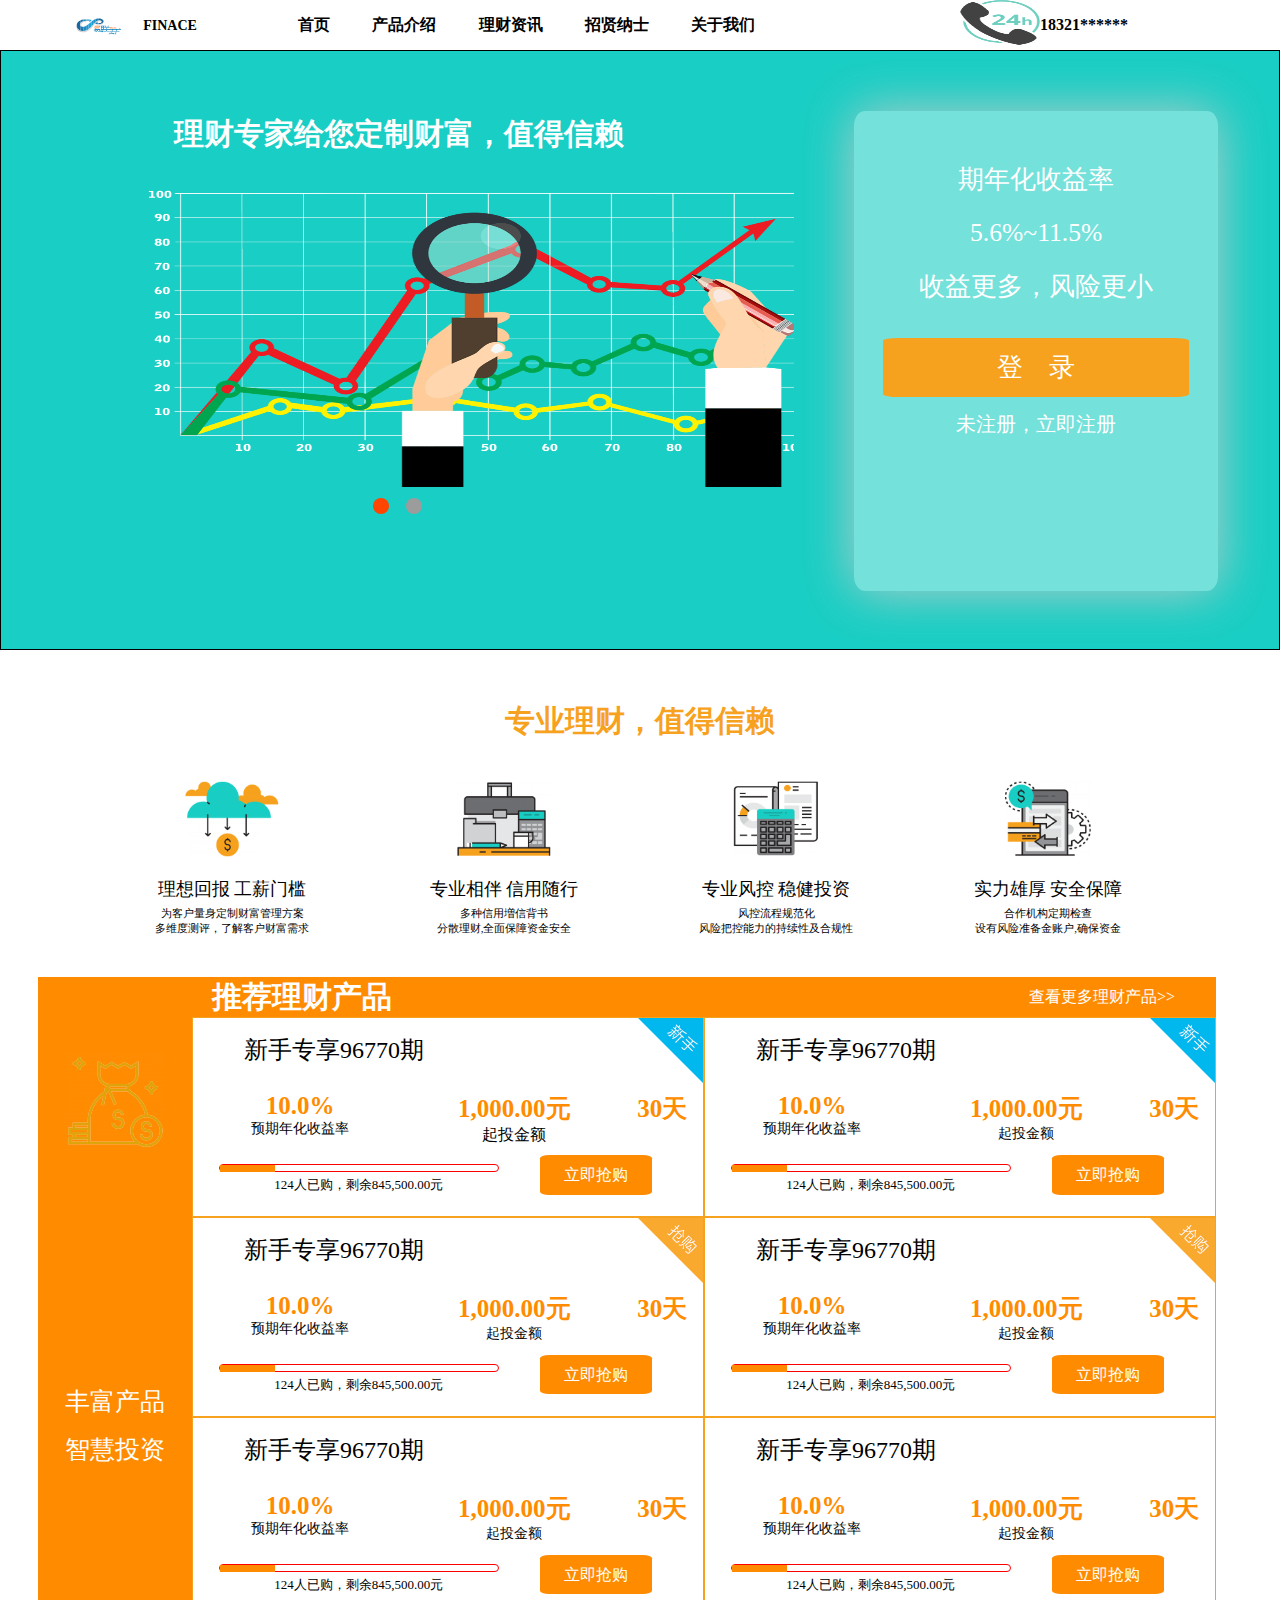
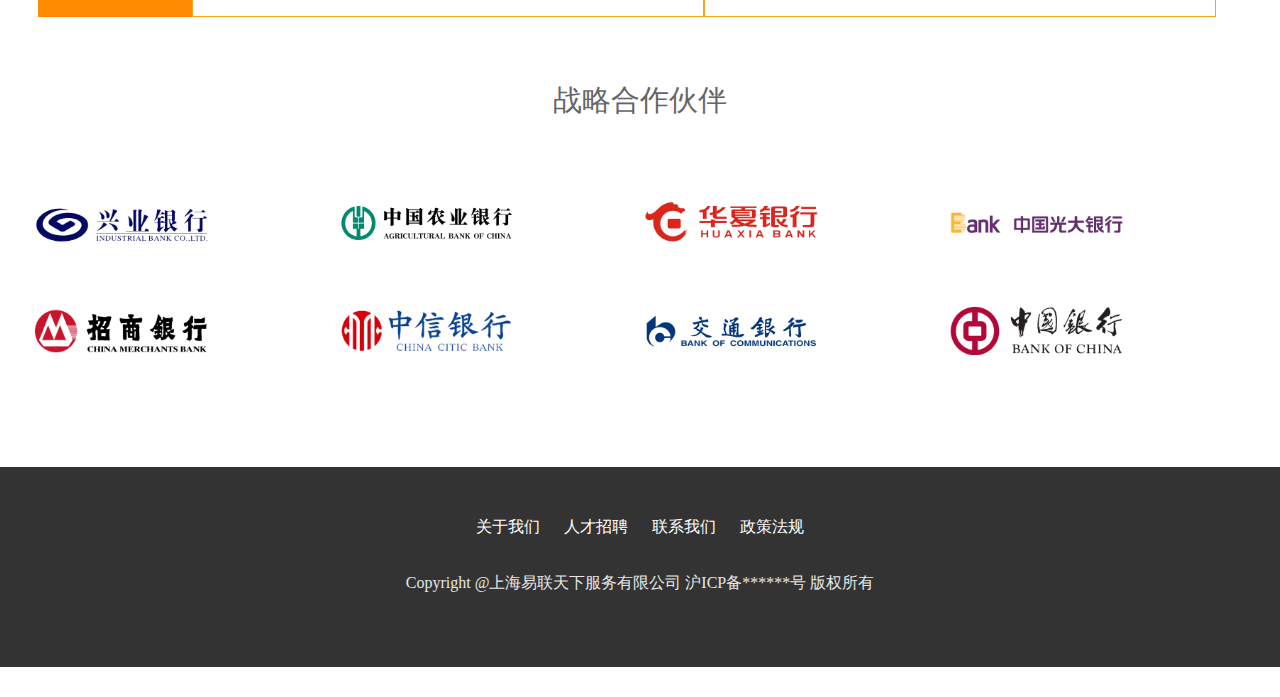
==== index.html @ b1464991 "理财网站" ====
<!DOCTYPE html>
<html>
	<head>
		<meta charset="UTF-8">
		<meta name="viewport" content="width=device-width, initial-scale=1,maximum-scale=1, user-scalable=no">
		<meta name="apple-mobile-web-app-capable" content="yes">
		<meta name="apple-mobile-web-app-status-bar-style" content="black">
		<meta http-equiv="X-UA-Compatible" content="IE=edge,chrome=1" />
		<title></title>
         <link rel="stylesheet" href="./finace/css/finace.css" />
		<!--<link rel="stylesheet" href="./finace/css/phone.css" media="screen and (min-width: 100px) and (max-width: 640px)" />
		<link rel="stylesheet" href="./finace/css/pad.css" media="screen and (min-width: 641px) and (max-width: 1024px)" />-->
		<link rel="stylesheet" href="./finace/css/pc.css" media="screen and (min-width: 1025px)" />
	   <script type="text/javascript" src="./finace/js/jquery-1.11.1.min.js" ></script>
	   <script type="text/javascript" src="./finace/js/finace.js" ></script>
	    
	</head>
	<body>
		<section id="bodyContainer" class="bodyContainer">
			<header id="bodyHeader" class="bodyHeader">
				<div class="headerLogo">
					<img class="logoImg" src="finace/image/logo6.svg" />
					<span class="logoFont">FINACE</span>
				</div>
				<nav class="headerNav">
					<div class="phoneMenu"><a>≡ 菜单</a>						
					</div>
					<ul class="menuUl">
						<li>首页</li>
						<li>产品介绍</li>
						<li>理财资讯</li>
						<li>招贤纳士</li>
						<li>关于我们</li>
					</ul>
				</nav>
				<div class="headerTell">
					<img src="finace/image/tell.png" />
					<span><h4>18321******</h4></span>
				</div>
			
			</header>
	
			
			<section id="bodyMain" class="bodyMain">
				 <section class="mainOne" style="border: 1px solid black;">
				 	<div class="mainOne-left">
				 			
				
				<div class="box">
				 <div class="boxTip">理财专家给您定制财富，值得信赖</div>  
				<div id="boxImg">
					<ul id="ul1">
						<li class="li1">
							<div class="workExp">								
								<img src="finace/image/gun1.png" />
							</div>
						</li>
						<li class="li2">
							<div class="workExp">								
								<img src="finace/image/gun2.png"/>
							</div>
						</li></ul>
				</div>
				
				<div class="boxLeft"><</div>
				<div class="boxRight">></div>
				<div class="boxCurrentNum" >
					<span id="num1" class="boxnum mark-color"></span>
					<span id="num2" class="boxnum"></span>
				</div>
			</div>
				 	
				 	</div>
				 	<div class="mainOne-right">
				 		<div class="oneRightLogin">
				 			<p>期年化收益率</p>
				 			<p>5.6%~11.5%</p>
                            <p>收益更多，风险更小</p>
                            <div class="loginBtn">登&nbsp;&nbsp;&nbsp;&nbsp;录</div>
                            <div class="regBtn">未注册，立即注册</div>
				 		</div>
				 	</div>
				    
				
				 </section>
			     <section class="mainTwo">
			     	<div class="mainTwo-warp">
			     		<div class="warp-title">专业理财，值得信赖</div>
			     		<div class="warp-content">
				     		<div class="warpDiv" >
				     			<img src="finace/image/li1.png" />
				     			<div class="con">理想回报 工薪门槛</div>
				     			<div class="des">
				     				<p>为客户量身定制财富管理方案</p>
				     				<p>多维度测评，了解客户财富需求</p>				     				
				     			</div>
				     		</div>
				     		<div class="warpDiv" >
				     			<img src="finace/image/li2.png" />
				     			<div class="con">专业相伴 信用随行</div>
				     			<div class="des">
				     				<p>多种信用増信背书</p>
				     				<p>分散理财,全面保障资金安全</p>	
				     				
				     			</div>
				     		</div>
				     		<div class="warpDiv" >
				     			<img src="finace/image/li3.png" />
				     			<div class="con">专业风控 稳健投资</div>
				     			<div class="des">
				     				<p>风控流程规范化</p>
				     				<p>风险把控能力的持续性及合规性</p>
				     			</div>				     			
				     		</div>
				     		<div class="warpDiv" >
				     			<img src="finace/image/li4.png" />
				     			<div class="con">实力雄厚 安全保障</div>
				     			<div class="des">
				     				<p>合作机构定期检查</p>
				     				<p>设有风险准备金账户,确保资金</p>				     							     				
				     			</div>					     			
				     		</div>
			     		</div> 
			     	    <div style="clear: both;"></div>
			     	</div>			     	
			     </section>
			    <section  class="mainThree">
			    	<div class="threeLeft">
			    		<div class="finaceNav" >
			    			<img src="finace/image/ll.png">
			    			<p>丰富产品</p>
			    			<p>智慧投资</p>
			    		</div>			    		
			    	</div>
			    	<div class="threeRight">
			    		<div class="finacePro">
			    			<div class="proTitle">
			    				<span class="tjProTitle">推荐理财产品</span><span>查看更多理财产品>></span></div>
			    			<div class="proInfo">
			    				<div class="proBlock">
			    					
			    					
			    					<div class="block_top">
			    						<div class="pro_name">新手专享96770期  </div>
			    					    <div class="pro_img" ><img src="finace/image/new.png"></div>	    					  
			    					    <div style="clear: both;"></div>
			    					</div>
			    					
			    					<div class="block_middle" >
			    						<div class="midRate">
			    							<p  class="midTextBig">10.0%</p>
			    							<p class="midTextSmall">预期年化收益率 </p> 
			    						</div> 
			    						<div class="midMoney">
			    							<p class="midTextBig">1,000.00元</p>
			    						    <p>起投金额</p>
			    						</div> 
			    						<div class="midTextBig midDay"> 30天</div>
			    					</div>
			    					
			    				    <div class="block_bottom">	
			    				    	<div class="progressBar">
			    				    		<div></div>
			    				    		<p>124人已购，剩余845,500.00元</p>
			    				    	</div>
			    				    	<div class="pro_btn">	
			    				    		<a href="#">立即抢购</a>
			    				    	</div>
			    				    	
			    				    </div>
			    				    
			    				    
			    				</div>
			    				
			    				
			    				<div class="proBlock">
			    					
			    					<div class="block_top">
			    						<div class="pro_name">新手专享96770期  </div>
			    					    <div class="pro_img" ><img src="finace/image/new.png"></div>	    					  
			    					    <div style="clear: both;"></div>
			    					</div>
			    					
			    					<div class="block_middle" >
			    						<div class="midRate">
			    							<p  class="midTextBig">10.0%</p>
			    							<p class="midTextSmall">预期年化收益率 </p> 
			    						</div> 
			    						<div class="midMoney">
			    							<p class="midTextBig">1,000.00元</p>
			    						    <p class="midTextSmall">起投金额</p>
			    						</div> 
			    						<div class="midTextBig midDay"> 30天</div>
			    					</div>
			    					
			    				    <div class="block_bottom">	
			    				    	<div class="progressBar">
			    				    		<div></div>
			    				    		<p>124人已购，剩余845,500.00元</p>
			    				    	</div>
			    				    	<div class="pro_btn">	
			    				    		<a href="#">立即抢购</a>
			    				    	</div>
			    				    	
			    				    </div>
			    				    
			    					
			    				</div>
			    				<div class="proBlock">
			    					
			    					<div class="block_top">
			    						<div class="pro_name">新手专享96770期  </div>
			    					    <div class="pro_img" ><img src="finace/image/buy.png"></div>	    					  
			    					    <div style="clear: both;"></div>
			    					</div>
			    					
			    					<div class="block_middle" >
			    						<div class="midRate">
			    							<p  class="midTextBig">10.0%</p>
			    							<p class="midTextSmall">预期年化收益率 </p> 
			    						</div> 
			    						<div class="midMoney">
			    							<p class="midTextBig">1,000.00元</p>
			    						    <p class="midTextSmall">起投金额</p>
			    						</div> 
			    						<div class="midTextBig midDay"> 30天</div>
			    					</div>
			    					
			    				    <div class="block_bottom">	
			    				    	<div class="progressBar">
			    				    		<div></div>
			    				    		<p>124人已购，剩余845,500.00元</p>
			    				    	</div>
			    				    	<div class="pro_btn">	
			    				    		<a href="#">立即抢购</a>
			    				    	</div>
			    				    	
			    				    </div>
			    				    
			    					
			    				</div>
			    				<div class="proBlock">
			    					
			    					<div class="block_top">
			    						<div class="pro_name">新手专享96770期  </div>
			    					    <div class="pro_img" ><img src="finace/image/buy.png"></div>	    					  
			    					    <div style="clear: both;"></div>
			    					</div>
			    					
			    					<div class="block_middle" >
			    						<div class="midRate">
			    							<p  class="midTextBig">10.0%</p>
			    							<p class="midTextSmall">预期年化收益率 </p> 
			    						</div> 
			    						<div class="midMoney">
			    							<p class="midTextBig">1,000.00元</p>
			    						    <p class="midTextSmall">起投金额</p>
			    						</div> 
			    						<div class="midTextBig midDay"> 30天</div>
			    					</div>
			    					
			    				    <div class="block_bottom">	
			    				    	<div class="progressBar">
			    				    		<div></div>
			    				    		<p>124人已购，剩余845,500.00元</p>
			    				    	</div>
			    				    	<div class="pro_btn">	
			    				    		<a href="#">立即抢购</a>
			    				    	</div>
			    				    	
			    				    </div>
			    				    
			    					
			    				</div>
			    				<div class="proBlock">
			    					
			    					<div class="block_top">
			    						<div class="pro_name">新手专享96770期  </div>
			    					    <div class="pro_img" ><!--<img src="finace/image/new.png">--></div>	    					  
			    					    <div style="clear: both;"></div>
			    					</div>
			    					
			    					<div class="block_middle" >
			    						<div class="midRate">
			    							<p  class="midTextBig">10.0%</p>
			    							<p class="midTextSmall">预期年化收益率 </p> 
			    						</div> 
			    						<div class="midMoney">
			    							<p class="midTextBig">1,000.00元</p>
			    						    <p class="midTextSmall">起投金额</p>
			    						</div> 
			    						<div class="midTextBig midDay"> 30天</div>
			    					</div>
			    					
			    				    <div class="block_bottom">	
			    				    	<div class="progressBar">
			    				    		<div></div>
			    				    		<p>124人已购，剩余845,500.00元</p>
			    				    	</div>
			    				    	<div class="pro_btn">	
			    				    		<a href="#">立即抢购</a>
			    				    	</div>
			    				    	
			    				    </div>
			    				    
			    					
			    				</div>
			    				<div class="proBlock">
			    					
			    					<div class="block_top">
			    						<div class="pro_name">新手专享96770期  </div>
			    					    <div class="pro_img" ><!--<img src="finace/image/new.png">--></div>	    					  
			    					    <div style="clear: both;"></div>
			    					</div>
			    					
			    					<div class="block_middle" >
			    						<div class="midRate">
			    							<p  class="midTextBig">10.0%</p>
			    							<p class="midTextSmall">预期年化收益率 </p> 
			    						</div> 
			    						<div class="midMoney">
			    							<p class="midTextBig">1,000.00元</p>
			    						    <p class="midTextSmall">起投金额</p>
			    						</div> 
			    						<div class="midTextBig midDay"> 30天</div>
			    					</div>
			    					
			    				    <div class="block_bottom">	
			    				    	<div class="progressBar">
			    				    		<div></div>
			    				    		<p>124人已购，剩余845,500.00元</p>
			    				    	</div>
			    				    	<div class="pro_btn">	
			    				    		<a href="#">立即抢购</a>
			    				    	</div>
			    				    	
			    				    </div>
			    				    
			    					
			    				</div>
			    			</div>
			    		</div>
			    	</div>
			        <div style="clear: both;"></div>			
			    </section>
			     <section class="mainFour">
		  	   <div class="hz-title" style="font-family:微软雅黑;font-size:180%;font-weight:normal;font-style:normal;color:#666666; width: 100%; margin-top: 5%; text-align: center;">战略合作伙伴</div>
		
		  	    <div  class="bank">
		  	    	<div>
		  	    		<img src="finace/image/bank1.png" />
		  	    	</div>
		  	    	<div>
		  	    		<img src="finace/image/bank2.png" />
		  	    	</div>
		  	    	<div>
		  	    		<img src="finace/image/bank3.png" />
		  	    	</div>
		  	    	<div>
		  	    		<img src="finace/image/bank4.png" />
		  	    	</div>
		  	    	<div>
		  	    		<img src="finace/image/bank5.png" />
		  	    	</div>
		  	    	<div>
		  	    		<img src="finace/image/bank6.png" />
		  	    	</div>
		  	    	<div>
		  	    		<img src="finace/image/bank7.png" />
		  	    	</div>
		  	    	<div>
		  	    		<img src="finace/image/bank8.png" />
		  	    	</div>
		  	    	
		  	    </div>
		  	    <div style="clear: both;"></div>
             </section>
		  
			</section>
			
		
		    
		<footer id="footer" class="footer">
			       <div class="footer-ul">
						<ul>
							<li><a href="#">关于我们</a></li>
							<li><a href="#">人才招聘</a></li>
							<li><a href="#">联系我们</a></li>
							<li><a href="#">政策法规</a></li>
						</ul>
			       </div>
					<div>						
                         Copyright @上海易联天下服务有限公司 沪ICP备******号 版权所有
					</div>
		</footer>
		</section>
		
		
		
		
	</body>
</html>
---- finace/css/finace.css ----
*{
	padding: 0;
	margin: 0;
	box-sizing: border-box;
}

.bodyContainer{
	/*margin: 0 auto;*/
	/*height:3000px;*/
}

.bodyHeader{
	width: 100%;
	background-color:white;
	font-weight: bold;
}

.bodyMain{
	width: 100%;
	/*background-color:#CCCCCC;*/
	/*background-color:#92AFC1;*/
	/*background-color:#5F9EA0;*/
	/*line-height: 600px;*/  /*[todo]*/
}

.headerLogo{
	float: left;
	height: 50px;
	width: 20%;
	text-align: center;
}

.logoFont{
	font-size: 14px;
}

.headerNav{
	float: left;
	width: 55%;
}

.phoneMenu{
	display: none;
}

.headerNav ul{
	list-style: none;
	text-align: center;
}

.menuUl>li{
	text-align: center;
}
.menuUl>li:hover{
	border-bottom: 2px solid white;
	-webkit-transition:all 1.5s ease;
	-moz-transition: all 1.5s ease;
	-ms-transition: all 1.5s ease;
	transition: all 1.5s ease;
	-webkit-transform:scale(1.1,1.1);
	-moz-transform:scale(1.1,1.1);
	-ms-transform: scale(1.1,1.1);
	transform: scale(1.1,1.1);
	cursor: pointer;
}

.headerTell{
	float: left;
	width: 15%;
}

.headerLogo .logoImg{
	width:80px;
	height:45px;
	vertical-align: middle;
}

.headerTell img{
	float: left;
	width:80px;
	height:45px;
	vertical-align: middle;
}


.mainOne{
	width: 100%;
	/*line-height: 600px;*/ /*todo*/
	height: 600px;
	background-color: #19CEC4;
}

.mainOne-left{
	float: left;
	width: 62%;
}

.mainOne-right{
	float: left;
	width: 38%;
    text-align: center;
   position: relative;
}

.oneRightLogin{
	background-color: rgba(255,255,255,0.4);
	width:80%;
	height: 80%;
	top: 0;
	right: 0;
	left: 0;
	bottom: 0;
	margin: auto;
	position: absolute;
	-webkit-box-shadow:0 0 50px rgba(204, 204, 204, .9);  
    -moz-box-shadow:0 0 50px rgba(204, 204, 204, .9);  
    -ms-box-shadow:0 0 50px rgba(204, 204, 204, .9);  
    box-shadow:0 0 50px rgba(204, 204, 204, .9);  
    
    color: rgb(255, 255, 255);
    font-family: georgia; 
    font-size: 160%; 
    padding-top: 5%;      
    border-radius: 3%;
	
}
.oneRightLogin p{
	 margin-top: 2%;
	  padding-top: 5%;  
}

.loginBtn{
	border-radius: 5%;
	margin-top: 11%; 
	padding: 4%;
	width: 100%;
	background-color: #F7A21E;
	cursor: pointer;
}

.regBtn{	
	margin-top: 4.5%; 
	font-size: 20px;
	cursor: pointer;
}


.box{
	text-align: center;	
	width: 100%;
	bottom:0;
	right: 0;	
	margin: auto;
	/*left: -5px;	*/
	margin-top: 8%;
/*	height: 50%;*/
	/*height: auto; 
	margin: 0 auto;*/
	
	/*-webkit-box-shadow:0 0 50px rgba(204, 204, 204, .9);  
    -moz-box-shadow:0 0 50px rgba(204, 204, 204, .9);  
    -ms-box-shadow:0 0 50px rgba(204, 204, 204, .9);  
    box-shadow:0 0 50px rgba(204, 204, 204, .9);  
    background:transparent;*/
    
	
}

#boxImg{
	margin:1px;
	width:100%; 
	height: 100%;
	overflow: hidden; /*重点*/
}

.boxTip{
	font-size: 30px;
	color: white;
	margin-bottom: 4%;
	font-weight: bold;
	padding-left:4px;
}

.box #ul1{
     list-style: none;
     /*width: 950px;*/
     /*width: 32.5em;
     height: 17.5em;
    width: 3000px;
    height: 280px;*/
     width:1900px;  /*重点*/
     overflow: hidden;
     height: 100%;
    
     
}

.li1{
	float: left;
	width: 950px;
	height: 100%;
}

.li1 img{
	width: 950px;
	height: 300px;
}

.li2 img{
	width: 900px;
	height: 300px;
}


.boxCurrentNum{
	/*position: absolute;*/
	width:50%;
	margin: 0 auto;
	/*height: 2%;
	right: 0;
	left: 0;
	margin: auto;*/
}

.boxCurrentNum .mark-color{
	background-color:orangered;
}

.boxnum{
	display: inline-block;
	border-radius: 50%;
	background-color:#9C9C9C;
	width:1em;
	height:1em;
	margin: 0.4em;
	cursor:pointer;
}

.boxLeft,.boxRight{
	display: none;
	/*width:2em;
	height:2em;
	position: absolute;	
    border: 1px solid slategrey;
	margin:auto;
	top: 0;
	bottom: 0;
	cursor: pointer;
	text-align: center;
	line-height: 2em;*/
}

.boxLeft{	
	left:1.25em;	
}
.boxRight{
	right: 1.25em;
}

.mainTwo-warp{
	left: 0;
	right: 0;
	margin: auto;
	margin-top:4%;
	width: 100%;
}

.warp-title{
	color: #F7A21E;
	font-weight: bold;
}
.warp-title,.warp-content{
	width: 85%;
	font-size: 30px;
	margin: 0 auto;
	text-align: center;
}

.warp-content{
	margin-top: 2%;
}
.warp-content .warpDiv{
	float: left;
	width: 25%;
}

.warp-content img{
	width: 45%;
	height: 5%;
	padding: 5%;
}
.con{
	font-size: 18px;
}
.des{
	margin-top: 0.8%;
	font-size: 11px;
	padding: 1%;
}




.mainThree{
	width: 100%;
	margin-top: 3%;
	height:100%;
	overflow:hidden;
	zoom:1;
}

.threeLeft{
	width: 15%;
	float: left;
	height: 100%;
	/*background-color: darkorange;
	margin-bottom:-10000px;
    padding-bottom:10000px;*/
   
}

.threeRight{
	width: 80%;
	float: left;
	height: 100%;	
	
}


.finaceNav{
	height: 100%;
	width: 80%;
	text-align: center;
	margin-left: 20%;
	padding-top: 15%;
	padding-bottom: 15%;
	background-color: darkorange;
	margin-bottom:-10000px;
    padding-bottom:10000px;
}



.finaceNav img{
	color: white;
	padding-top:30%;
	padding-bottom: 100%;
	margin-bottom: 50%;
	font-size: 20px;
}

.finaceNav p{
	color: white;
	font-size: 25px;
	padding-bottom: 10%;
}

.finaceNav>p:hover{	
	-webkit-transform: scale(0.8,0.8) rotate(360deg);
	-moz-transform: scale(0.8,0.8) rotate(360deg);
	-o-transform: scale(0.8,0.8) rotate(360deg);
	-ms-transform:scale(0.8,0.8) rotate(360deg);
	transform: scale(0.8,0.8) rotate(360deg);
	
	-webkit-transition: all 1s ease-in-out;
	-moz-transition: all 1s ease-in-out;
	-o-transition: all 1s ease-in-out;
	-ms-transition: all 1s ease-in-out;
	cursor: pointer;
}

.finacePro{
	width: 100%;
	height: 100%;
}


.proTitle{
	text-align: right;	
	background:darkorange;
	padding-right: 4%;
	/*padding-top: 1.5%;
	padding-bottom:;*/
	cursor: pointer;
    color: white;
    height:40px;
    line-height:40px;
}

.tjProTitle{
	float: left; 
	padding-left: 20px;
	font-size: 30px; 
	font-weight: bold;
}

.proInfo{
	width: 100%;	
	height: 600px;
}

.proBlock{
	width: 50%;
	height:33.3%;
	float: left;
	border: 1px solid #F7A21E;
}

.block_top,.block_middle,.block_bottom{
	height: 33.3%;
	width: 100%;
	text-align: center;
}

.block_top .pro_name{
	width: 70%;
	float: left;
	line-height: 65px;
	padding-left: 10%;
	font-size: 24px;
	text-align: left;
}

.block_top .pro_img{	
	float:right;
	width: 65px;
	height: 65px;
}

.block_middle{
}
.block_middle>div{
	width: 33.2%;
	float: left;
	height: 100%;
	text-align: center;
	padding-top: 8px;
}

.block_middle .midTextBig{
	font-size: 25px;
	color: darkorange;
	font-weight: bold;
}

.block_middle .midTextSmall{
	font-size: 14px;
}
.block_middle .midRate{
	width: 42%;
}
.block_middle .midMoney{
	width: 42%;
}
.block_middle .midDay{
	width:16%;
}



.block_bottom .progressBar{
	float: left;
	width: 55%;
	border: 1px solid red;
	height: 8px;
	border-radius: 8px;
	margin-top: 14px;
	position: relative;
	margin-left: 5%;
}



.progressBar>div{
	position: absolute;
    top:0;
    left: 0;
    z-index: 5;
    background:darkorange;
    height: 7px;
    width: 20%;
}

.progressBar p{
	margin-top: 4%;
	font-size: 13px;
}

.block_bottom>.pro_btn{
	float: left;
	width: 22%;
	height: 60%;
	margin-top: 1%;
	margin-left: 8%;
	border-radius:8%;
	background: darkorange;
	padding-top: 2%;
	text-align: center;
	color: white;
}

.pro_btn a{
	text-decoration: none;
	color: white;
}

.footer {
    color: #e6e6e6;
    background: #333;
    width: 100%;
    height: 200px;
    margin-top: 100px;
    margin-bottom: 30px;
}

.bank{
	margin-top: 30px;
	padding-left: 30px;
	padding-right: 30px;
}

.bank div{
	width: 25%;
	float: left;	
	margin-top: 40px;
}

.bank img{
	height: 50%;
	width: 60%;
}


.footer{
	text-align: center;
}
.footer div{
	margin-top: 35px;
}
.footer-ul{
	width: 100%;
	padding-top: 50px;
}

.footer ul{
	list-style: none;
}

.footer-ul li{
   display: inline;
   padding: 10px;
}

.footer-ul a{
	text-decoration: none;
	color: white;

}
---- finace/css/phone.css ----
.bodyContainer{
	/*width: 320px;*/
	width: 100%;
}

.bodyHeader{
/*	background-color: #5F9EA0;*/
	line-height: 50px;	
	height: 50px;
}

.headerLogo,.headerTell{
	display: none;
}

.headerNav{
	width: 100%;
}

.phoneMenu{
	color: white;
	display: block;
	text-align: center;
	font-size: 18px;
	font-weight: bold;
	border-radius: 5%;
    border: 1px solid #FF0000;
    /*width: 100%;
    height: 100%;*/
   width: 30%;
   margin: 0 auto;
   background-color:#F7A21E;   /* 【TODO】:调整颜色*/
}

.menuUl{
	display: none;
	width: 100%;
	color: white;
	padding:10px;
	background-color:#F7A21E;;
}

.headerNav:hover>.menuUl{
	display: block;
	position:fixed;
	z-index: 2;
}

.headerNav li{
	text-align: center;  
	display:block;             /* 【TODO】:display:none*/
	padding: 0px;
	line-height: 24px;
	padding: 10px;
	font-size: 19px;
}


.mainOne{
	width: 100%;
	/*line-height: 450px;*/ /*todo*/	
	height: 350px;
}


.mainOne-left{
	display: none;
}

.mainOne-right{
	width: 100%;
	height: 350px;
}


.oneRightLogin{
	margin-top: 5%;
	height: 70%;
	 font-size: 160%; 
	 padding: 3%; 
}

.oneRightLogin p{
	  margin-top: 3%;
	  padding-top: 1%;  
}



.mainTwo-warp{
	left: 0;
	right: 0;
	margin: auto;
	margin-top: 6%;
	width: 100%;
	border: 1px solid red;	
}

.warp-title{
	padding-top: 2%;
}


.warp-title,.warp-content{
	width: 100%;
	font-size: 20px;
	margin: 0 auto;
	text-align: center;
}

.warp-content{
	margin-top: 2%;
}
.warp-content .warpDiv{
	float: left;
	width: 50%;
	padding: 1%;
}

.warp-content img{
	width: 40%;
	height: 4%;
	padding: 3%;
}
.con{
	font-size: 15px;
}
.des{
	margin-top: 0.8%;
	font-size: 10px;
	padding: 1%;
}


.mainThree {
   height: 100%;
   overflow:hidden;zoom:1;
}

.threeLeft{
	margin-bottom:-10000px;
padding-bottom:10000px;
}


.threeRight {
    width: 85%;
}

.mainTwo-warp {
    border: 0px;
}

.tjProTitle{
   display:none;
}
.proBlock{
	width: 100%;
}


.finaceNav {
width: 100%;
margin-left: 0%;
}

.finaceNav img{
	visibility:hidden;
}

.finaceNav p {
font-size: 20px;
}

.block_top .pro_name {
    font-size: 110%;
}

.block_middle .midTextBig {
    font-size: 110%;
}


.block_bottom>.pro_btn {
    width: 30%;
    font-size: 70%;
    padding-top: 5%;
     margin-left: 10%;
}

.bank {
    margin-top: 0px;
}

.bank div {
    margin-top: 10%;
}

.footer-ul li {
    padding: 0px;
}
.footer {
    margin-top: 0px;
}
---- finace/css/pad.css ----
.bodyContainer{
    width: 100%;
}

.bodyHeader{
	/*background-color:#BCEE68;*/
	line-height: 50px;
	height: 50px;
}

.headerLogo{
	float: left;
	width: 20%;
}

.headerNav{
	float: left;
	width: 55%;
}

.headerNav ul>li{
	float: left;
	margin-left: 4%;
}

.headerTell{
	float: right;
	width: 25%;
}


.mainOne{
	width: 100%;
	/*line-height: 480px; *//*todo*/
	height: 480px;
}

.mainOne-left{
	width: 62%;
}


.boxTip {
font-size: 130%;
}


.mainOne-right{
	width: 38%;
	height: 480px;	
	font-size: 80%; 
    padding-top: 5%;  
}


.oneRightLogin{
	height: 75%;
    font-size: 160%; 
    padding-top: 5%;  
}

.oneRightLogin p{
	  margin-top: 3%;
	  padding-top: 6%;  
}

.loginBtn {
	margin-top: 25%;
	padding: 4%;
}

.regBtn {
margin-top: 8%;
}

.warp-title,.warp-content{
	width: 85%;
	font-size: 25px;
	margin: 0 auto;
	text-align: center;
}

.warp-content{
	margin-top: 2%;
}
.warp-content .warpDiv{
	float: left;
	width: 25%;
}

.warp-content img{
	width: 40%;
	height: 4%;
	padding: 4%;
}
.con{
	font-size: 15px;
}
.des{
	margin-top: 0.8%;
	font-size: 10px;
	padding: 1%;
}







.mainThree{
	width: 100%;
	margin-top: 3%;
	height:640px;
}

.threeLeft{
	width: 15%;
	float: left;
	height: 100%;
}

.threeRight{
	width: 80%;
	float: left;
	height: 100%;	
}


.finaceNav{
	height: 100%;
	width: 90%;
	text-align: center;
	margin-left: 10%;
	padding-top: 15%;
	padding-bottom: 15%;
	background-color:darkorange;	
	border-radius: 5%;
	border-top-right-radius: 0%;
	border-bottom-right-radius: 0%;
}



.finaceNav img{
	color: white;
	padding-top:30%;
	padding-bottom: 100%;
	margin-bottom: 50%;
	font-size: 20px;
}

.finaceNav p{
	color: white;
	font-size: 25px;
	padding-bottom: 10%;
}

.finaceNav>p:hover{	
	-webkit-transform: scale(0.8,0.8) rotate(360deg);
	-moz-transform: scale(0.8,0.8) rotate(360deg);
	-o-transform: scale(0.8,0.8) rotate(360deg);
	-ms-transform:scale(0.8,0.8) rotate(360deg);
	transform: scale(0.8,0.8) rotate(360deg);
	
	-webkit-transition: all 1s ease-in-out;
	-moz-transition: all 1s ease-in-out;
	-o-transition: all 1s ease-in-out;
	-ms-transition: all 1s ease-in-out;
	cursor: pointer;
}

.finacePro{
	width: 100%;
	height: 100%;
}


.proTitle{
	text-align: right;	
	background:darkorange;
	padding-right: 4%;
	cursor: pointer;
    color: white;
    height:40px;
    line-height:40px;
}

.tjProTitle{
	float: left; 
	padding-left: 20px;
	font-size: 30px; 
	font-weight: bold;
}

.proInfo{
	width: 100%;	
	height: 600px;
}

.proBlock{
	width: 50%;
	height:33.3%;
	float: left;
}

.block_top,.block_middle,.block_bottom{
	height: 33.3%;
	width: 100%;
	/*border: 1px solid silver;*/
	text-align: center;
}

.block_top .pro_name{
	width: 70%;
	float: left;
/*	border: 1px solid red;*/
	line-height: 65px;
	/*padding-left: 5%;*/
	font-size: 110%;
	text-align: left;
}

.block_top .pro_img{	
	float:right;
	width: 65px;
	height: 65px;
	/*border: 1px solid red;*/
}

.block_middle{
}
.block_middle>div{
	width: 33.2%;
	/*border: 1px solid green;*/
	float: left;
	height: 100%;
	text-align: center;
	padding-top: 8px;
}

.block_middle .midTextBig{
	font-size: 100%;
}

.block_middle .midTextSmall{
	font-size: 14px;
}
.block_middle .midRate{
	width: 42%;
}
.block_middle .midMoney{
	width: 42%;
}
.block_middle .midDay{
	width:16%;
}



.block_bottom .progressBar{
	float: left;
	width: 55%;
	height: 8px;
	border-radius: 8px;
	margin-top: 14px;
	position: relative;
	margin-left: 5%;
}



.progressBar>div{
	position: absolute;
    top:0;
    left: 0;
    z-index: 5;
    background:darkorange;
    height: 7px;
    width: 20%;
}

.progressBar p{
	margin-top: 4%;
	font-size: 60%;
}

.block_bottom>.pro_btn{
	font-size: 70%;
}
---- finace/css/pc.css ----
.bodyContainer{
	/*width: 1160px;*/
	width: 100%;
}

.bodyHeader{
	line-height: 50px;	
	height: 50px;
	/*background-color:white;*/
    /*background-color:#F7A21E;*/
}
.headerLogo{
	float: left;
	height: 50px;
	width: 20%;
}

.headerNav ul>li{
	float: left;
	/*padding-left: 35px;*/
	margin-left: 6%;
}

.headerTell{
	width: 25%;
}


.mainOne{
	width: 100%;
	/*line-height: 600px;*/ /*todo*/
}

.mainOne-left{
	width: 62%;
	height: 600px;
}

.mainOne-right{
	width: 38%;
	height: 600px;
}


.oneRightLogin{
	width:75%;
	height: 80%;
	font-size: 160%; 
    padding: 6%;   
}


.oneRightLogin p{
	 margin-top: 2%;
}


.warp-title,.warp-content{
	width: 85%;
	font-size: 30px;
	margin: 0 auto;
	text-align: center;
}

.warp-content{
	margin-top: 2%;
}
.warp-content .warpDiv{
	float: left;
	width: 25%;
}

.warp-content img{
	width: 45%;
	height: 5%;
	padding: 5%;
}
.con{
	font-size: 18px;
}
.des{
	margin-top: 0.8%;
	font-size: 11px;
	padding: 1%;
}




.mainThree{
	width: 100%;
	margin-top: 3%;
	height:640px;
}

/*.threeLeft{
	width: 15%;
	float: left;
	border: 1px solid red;
	height: 100%;
}

.threeRight{
	width: 80%;
	float: left;
	border: 1px solid seagreen;
	height: 100%;	
}


.finaceNav{
	height: 100%;
	width: 90%;
	text-align: center;
	margin-left: 10%;
	padding-top: 15%;
	padding-bottom: 15%;
	background-color:darkorange;	
	border-radius: 5%;
	border-top-right-radius: 0%;
	border-bottom-right-radius: 0%;
}*/







.finaceNav img{
	color: white;
	padding-top:30%;
	padding-bottom: 100%;
	margin-bottom: 50%;
	font-size: 20px;
}

.finaceNav p{
	color: white;
	font-size: 25px;
	padding-bottom: 10%;
}

.finaceNav>p:hover{	
	-webkit-transform: scale(0.8,0.8) rotate(360deg);
	-moz-transform: scale(0.8,0.8) rotate(360deg);
	-o-transform: scale(0.8,0.8) rotate(360deg);
	-ms-transform:scale(0.8,0.8) rotate(360deg);
	transform: scale(0.8,0.8) rotate(360deg);
	
	-webkit-transition: all 1s ease-in-out;
	-moz-transition: all 1s ease-in-out;
	-o-transition: all 1s ease-in-out;
	-ms-transition: all 1s ease-in-out;
	cursor: pointer;
}

.finacePro{
	width: 100%;
	height: 100%;
}


.proTitle{
	text-align: right;	
	background:darkorange;
	padding-right: 4%;
	/*padding-top: 1.5%;
	padding-bottom:;*/
	cursor: pointer;
    color: white;
    height:40px;
    line-height:40px;
}

.tjProTitle{
	float: left; 
	padding-left: 20px;
	font-size: 30px; 
	font-weight: bold;
}

.proInfo{
	width: 100%;	
	height: 600px;
}

.proBlock{
	width: 50%;
	height:33.3%;
	float: left;
}

.block_top,.block_middle,.block_bottom{
	height: 33.3%;
	width: 100%;
	text-align: center;
}

.block_top .pro_name{
	width: 70%;
	float: left;
	line-height: 65px;
	padding-left: 10%;
	font-size: 24px;
	text-align: left;
}

.block_top .pro_img{	
	float:right;
	width: 65px;
	height: 65px;
}

.block_middle{
}
.block_middle>div{
	width: 33.2%;
	float: left;
	height: 100%;
	text-align: center;
	padding-top: 8px;
}

.block_middle .midTextBig{
	font-size: 25px;
	color: darkorange;
	font-weight: bold;
}

.block_middle .midTextSmall{
	font-size: 14px;
}
.block_middle .midRate{
	width: 42%;
}
.block_middle .midMoney{
	width: 42%;
}
.block_middle .midDay{
	width:16%;
}



.block_bottom .progressBar{
	float: left;
	width: 55%;
	height: 8px;
	border-radius: 8px;
	margin-top: 14px;
	position: relative;
	margin-left: 5%;
}



.progressBar>div{
	position: absolute;
    top:0;
    left: 0;
    z-index: 5;
    background:darkorange;
    height: 7px;
    width: 20%;
}

.progressBar p{
	margin-top: 4%;
	font-size: 13px;
}

.block_bottom>.pro_btn{
	float: left;
	width: 22%;
	height: 60%;
	margin-top: 1%;
	margin-left: 8%;
	border-radius:8%;
	background: darkorange;
	padding-top: 2%;
	text-align: center;
	color: white;
}
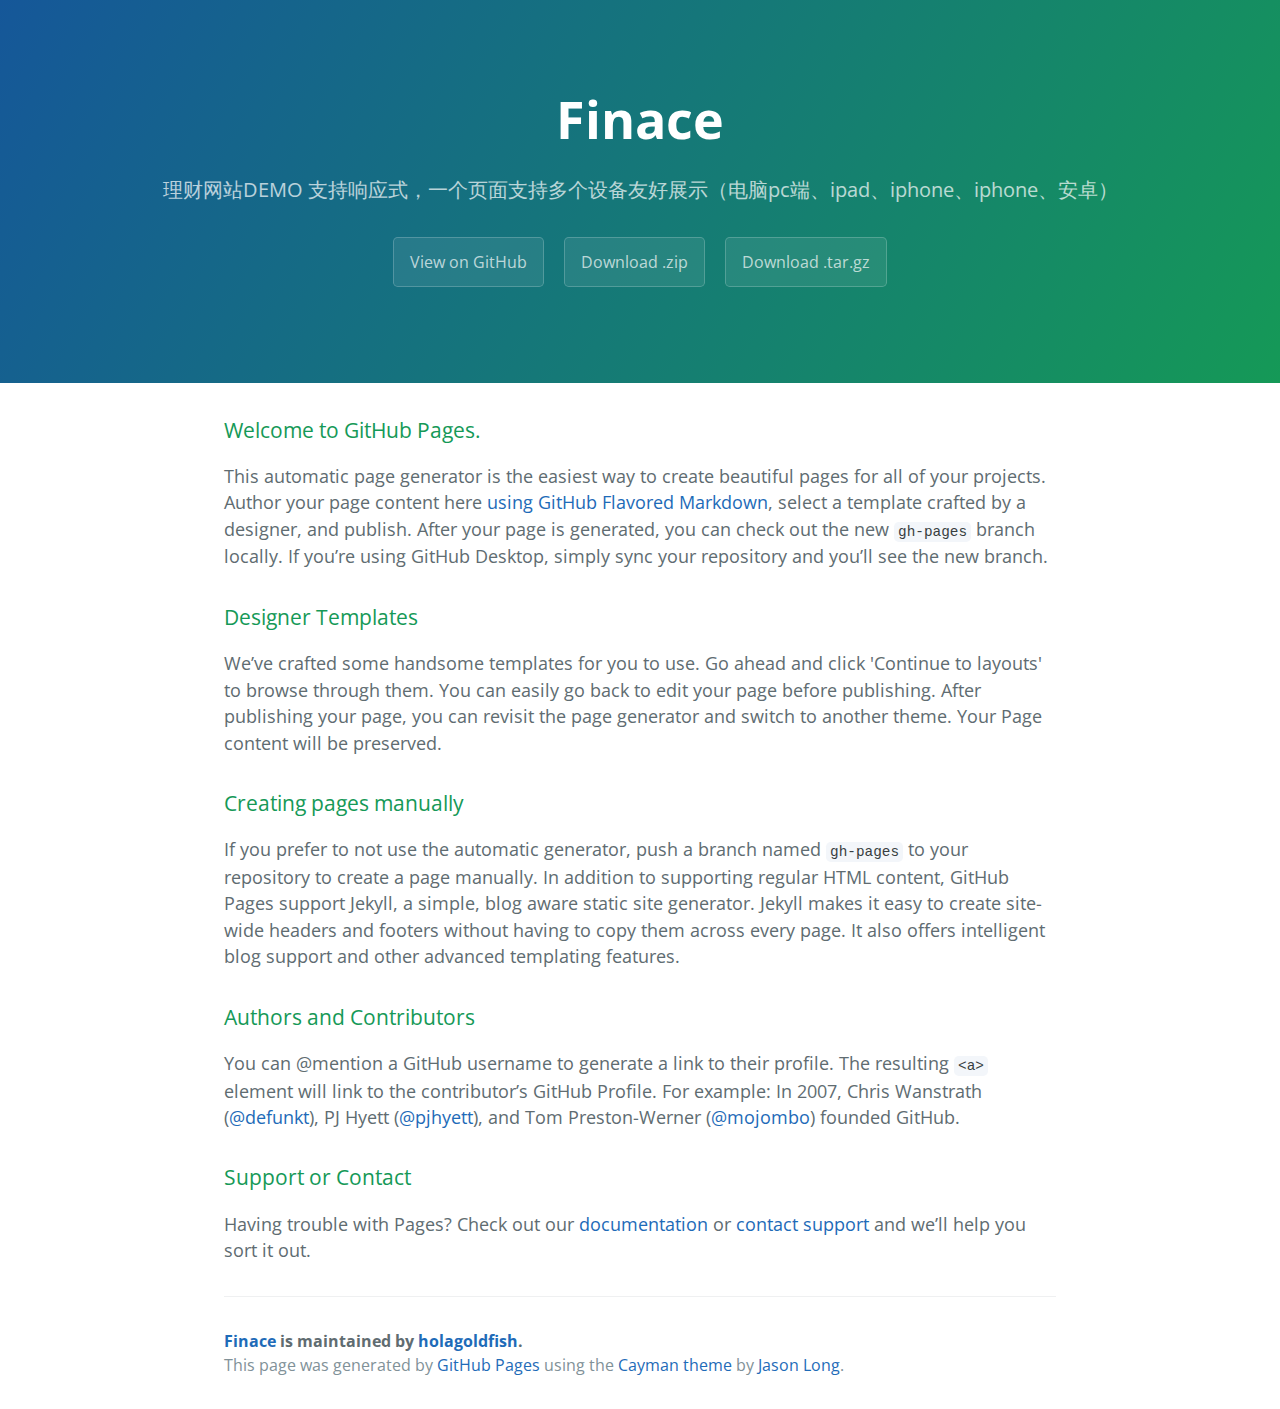
==== commit 0e429dee: "Create gh-pages branch via GitHub" ====
--- a/index.html
+++ b/index.html
@@ -1,402 +1,57 @@
-<!DOCTYPE html>
-<html>
-	<head>
-		<meta charset="UTF-8">
-		<meta name="viewport" content="width=device-width, initial-scale=1,maximum-scale=1, user-scalable=no">
-		<meta name="apple-mobile-web-app-capable" content="yes">
-		<meta name="apple-mobile-web-app-status-bar-style" content="black">
-		<meta http-equiv="X-UA-Compatible" content="IE=edge,chrome=1" />
-		<title></title>
-         <link rel="stylesheet" href="./finace/css/finace.css" />
-		<!--<link rel="stylesheet" href="./finace/css/phone.css" media="screen and (min-width: 100px) and (max-width: 640px)" />
-		<link rel="stylesheet" href="./finace/css/pad.css" media="screen and (min-width: 641px) and (max-width: 1024px)" />-->
-		<link rel="stylesheet" href="./finace/css/pc.css" media="screen and (min-width: 1025px)" />
-	   <script type="text/javascript" src="./finace/js/jquery-1.11.1.min.js" ></script>
-	   <script type="text/javascript" src="./finace/js/finace.js" ></script>
-	    
-	</head>
-	<body>
-		<section id="bodyContainer" class="bodyContainer">
-			<header id="bodyHeader" class="bodyHeader">
-				<div class="headerLogo">
-					<img class="logoImg" src="finace/image/logo6.svg" />
-					<span class="logoFont">FINACE</span>
-				</div>
-				<nav class="headerNav">
-					<div class="phoneMenu"><a>≡ 菜单</a>						
-					</div>
-					<ul class="menuUl">
-						<li>首页</li>
-						<li>产品介绍</li>
-						<li>理财资讯</li>
-						<li>招贤纳士</li>
-						<li>关于我们</li>
-					</ul>
-				</nav>
-				<div class="headerTell">
-					<img src="finace/image/tell.png" />
-					<span><h4>18321******</h4></span>
-				</div>
-			
-			</header>
-	
-			
-			<section id="bodyMain" class="bodyMain">
-				 <section class="mainOne" style="border: 1px solid black;">
-				 	<div class="mainOne-left">
-				 			
-				
-				<div class="box">
-				 <div class="boxTip">理财专家给您定制财富，值得信赖</div>  
-				<div id="boxImg">
-					<ul id="ul1">
-						<li class="li1">
-							<div class="workExp">								
-								<img src="finace/image/gun1.png" />
-							</div>
-						</li>
-						<li class="li2">
-							<div class="workExp">								
-								<img src="finace/image/gun2.png"/>
-							</div>
-						</li></ul>
-				</div>
-				
-				<div class="boxLeft"><</div>
-				<div class="boxRight">></div>
-				<div class="boxCurrentNum" >
-					<span id="num1" class="boxnum mark-color"></span>
-					<span id="num2" class="boxnum"></span>
-				</div>
-			</div>
-				 	
-				 	</div>
-				 	<div class="mainOne-right">
-				 		<div class="oneRightLogin">
-				 			<p>期年化收益率</p>
-				 			<p>5.6%~11.5%</p>
-                            <p>收益更多，风险更小</p>
-                            <div class="loginBtn">登&nbsp;&nbsp;&nbsp;&nbsp;录</div>
-                            <div class="regBtn">未注册，立即注册</div>
-				 		</div>
-				 	</div>
-				    
-				
-				 </section>
-			     <section class="mainTwo">
-			     	<div class="mainTwo-warp">
-			     		<div class="warp-title">专业理财，值得信赖</div>
-			     		<div class="warp-content">
-				     		<div class="warpDiv" >
-				     			<img src="finace/image/li1.png" />
-				     			<div class="con">理想回报 工薪门槛</div>
-				     			<div class="des">
-				     				<p>为客户量身定制财富管理方案</p>
-				     				<p>多维度测评，了解客户财富需求</p>				     				
-				     			</div>
-				     		</div>
-				     		<div class="warpDiv" >
-				     			<img src="finace/image/li2.png" />
-				     			<div class="con">专业相伴 信用随行</div>
-				     			<div class="des">
-				     				<p>多种信用増信背书</p>
-				     				<p>分散理财,全面保障资金安全</p>	
-				     				
-				     			</div>
-				     		</div>
-				     		<div class="warpDiv" >
-				     			<img src="finace/image/li3.png" />
-				     			<div class="con">专业风控 稳健投资</div>
-				     			<div class="des">
-				     				<p>风控流程规范化</p>
-				     				<p>风险把控能力的持续性及合规性</p>
-				     			</div>				     			
-				     		</div>
-				     		<div class="warpDiv" >
-				     			<img src="finace/image/li4.png" />
-				     			<div class="con">实力雄厚 安全保障</div>
-				     			<div class="des">
-				     				<p>合作机构定期检查</p>
-				     				<p>设有风险准备金账户,确保资金</p>				     							     				
-				     			</div>					     			
-				     		</div>
-			     		</div> 
-			     	    <div style="clear: both;"></div>
-			     	</div>			     	
-			     </section>
-			    <section  class="mainThree">
-			    	<div class="threeLeft">
-			    		<div class="finaceNav" >
-			    			<img src="finace/image/ll.png">
-			    			<p>丰富产品</p>
-			    			<p>智慧投资</p>
-			    		</div>			    		
-			    	</div>
-			    	<div class="threeRight">
-			    		<div class="finacePro">
-			    			<div class="proTitle">
-			    				<span class="tjProTitle">推荐理财产品</span><span>查看更多理财产品>></span></div>
-			    			<div class="proInfo">
-			    				<div class="proBlock">
-			    					
-			    					
-			    					<div class="block_top">
-			    						<div class="pro_name">新手专享96770期  </div>
-			    					    <div class="pro_img" ><img src="finace/image/new.png"></div>	    					  
-			    					    <div style="clear: both;"></div>
-			    					</div>
-			    					
-			    					<div class="block_middle" >
-			    						<div class="midRate">
-			    							<p  class="midTextBig">10.0%</p>
-			    							<p class="midTextSmall">预期年化收益率 </p> 
-			    						</div> 
-			    						<div class="midMoney">
-			    							<p class="midTextBig">1,000.00元</p>
-			    						    <p>起投金额</p>
-			    						</div> 
-			    						<div class="midTextBig midDay"> 30天</div>
-			    					</div>
-			    					
-			    				    <div class="block_bottom">	
-			    				    	<div class="progressBar">
-			    				    		<div></div>
-			    				    		<p>124人已购，剩余845,500.00元</p>
-			    				    	</div>
-			    				    	<div class="pro_btn">	
-			    				    		<a href="#">立即抢购</a>
-			    				    	</div>
-			    				    	
-			    				    </div>
-			    				    
-			    				    
-			    				</div>
-			    				
-			    				
-			    				<div class="proBlock">
-			    					
-			    					<div class="block_top">
-			    						<div class="pro_name">新手专享96770期  </div>
-			    					    <div class="pro_img" ><img src="finace/image/new.png"></div>	    					  
-			    					    <div style="clear: both;"></div>
-			    					</div>
-			    					
-			    					<div class="block_middle" >
-			    						<div class="midRate">
-			    							<p  class="midTextBig">10.0%</p>
-			    							<p class="midTextSmall">预期年化收益率 </p> 
-			    						</div> 
-			    						<div class="midMoney">
-			    							<p class="midTextBig">1,000.00元</p>
-			    						    <p class="midTextSmall">起投金额</p>
-			    						</div> 
-			    						<div class="midTextBig midDay"> 30天</div>
-			    					</div>
-			    					
-			    				    <div class="block_bottom">	
-			    				    	<div class="progressBar">
-			    				    		<div></div>
-			    				    		<p>124人已购，剩余845,500.00元</p>
-			    				    	</div>
-			    				    	<div class="pro_btn">	
-			    				    		<a href="#">立即抢购</a>
-			    				    	</div>
-			    				    	
-			    				    </div>
-			    				    
-			    					
-			    				</div>
-			    				<div class="proBlock">
-			    					
-			    					<div class="block_top">
-			    						<div class="pro_name">新手专享96770期  </div>
-			    					    <div class="pro_img" ><img src="finace/image/buy.png"></div>	    					  
-			    					    <div style="clear: both;"></div>
-			    					</div>
-			    					
-			    					<div class="block_middle" >
-			    						<div class="midRate">
-			    							<p  class="midTextBig">10.0%</p>
-			    							<p class="midTextSmall">预期年化收益率 </p> 
-			    						</div> 
-			    						<div class="midMoney">
-			    							<p class="midTextBig">1,000.00元</p>
-			    						    <p class="midTextSmall">起投金额</p>
-			    						</div> 
-			    						<div class="midTextBig midDay"> 30天</div>
-			    					</div>
-			    					
-			    				    <div class="block_bottom">	
-			    				    	<div class="progressBar">
-			    				    		<div></div>
-			    				    		<p>124人已购，剩余845,500.00元</p>
-			    				    	</div>
-			    				    	<div class="pro_btn">	
-			    				    		<a href="#">立即抢购</a>
-			    				    	</div>
-			    				    	
-			    				    </div>
-			    				    
-			    					
-			    				</div>
-			    				<div class="proBlock">
-			    					
-			    					<div class="block_top">
-			    						<div class="pro_name">新手专享96770期  </div>
-			    					    <div class="pro_img" ><img src="finace/image/buy.png"></div>	    					  
-			    					    <div style="clear: both;"></div>
-			    					</div>
-			    					
-			    					<div class="block_middle" >
-			    						<div class="midRate">
-			    							<p  class="midTextBig">10.0%</p>
-			    							<p class="midTextSmall">预期年化收益率 </p> 
-			    						</div> 
-			    						<div class="midMoney">
-			    							<p class="midTextBig">1,000.00元</p>
-			    						    <p class="midTextSmall">起投金额</p>
-			    						</div> 
-			    						<div class="midTextBig midDay"> 30天</div>
-			    					</div>
-			    					
-			    				    <div class="block_bottom">	
-			    				    	<div class="progressBar">
-			    				    		<div></div>
-			    				    		<p>124人已购，剩余845,500.00元</p>
-			    				    	</div>
-			    				    	<div class="pro_btn">	
-			    				    		<a href="#">立即抢购</a>
-			    				    	</div>
-			    				    	
-			    				    </div>
-			    				    
-			    					
-			    				</div>
-			    				<div class="proBlock">
-			    					
-			    					<div class="block_top">
-			    						<div class="pro_name">新手专享96770期  </div>
-			    					    <div class="pro_img" ><!--<img src="finace/image/new.png">--></div>	    					  
-			    					    <div style="clear: both;"></div>
-			    					</div>
-			    					
-			    					<div class="block_middle" >
-			    						<div class="midRate">
-			    							<p  class="midTextBig">10.0%</p>
-			    							<p class="midTextSmall">预期年化收益率 </p> 
-			    						</div> 
-			    						<div class="midMoney">
-			    							<p class="midTextBig">1,000.00元</p>
-			    						    <p class="midTextSmall">起投金额</p>
-			    						</div> 
-			    						<div class="midTextBig midDay"> 30天</div>
-			    					</div>
-			    					
-			    				    <div class="block_bottom">	
-			    				    	<div class="progressBar">
-			    				    		<div></div>
-			    				    		<p>124人已购，剩余845,500.00元</p>
-			    				    	</div>
-			    				    	<div class="pro_btn">	
-			    				    		<a href="#">立即抢购</a>
-			    				    	</div>
-			    				    	
-			    				    </div>
-			    				    
-			    					
-			    				</div>
-			    				<div class="proBlock">
-			    					
-			    					<div class="block_top">
-			    						<div class="pro_name">新手专享96770期  </div>
-			    					    <div class="pro_img" ><!--<img src="finace/image/new.png">--></div>	    					  
-			    					    <div style="clear: both;"></div>
-			    					</div>
-			    					
-			    					<div class="block_middle" >
-			    						<div class="midRate">
-			    							<p  class="midTextBig">10.0%</p>
-			    							<p class="midTextSmall">预期年化收益率 </p> 
-			    						</div> 
-			    						<div class="midMoney">
-			    							<p class="midTextBig">1,000.00元</p>
-			    						    <p class="midTextSmall">起投金额</p>
-			    						</div> 
-			    						<div class="midTextBig midDay"> 30天</div>
-			    					</div>
-			    					
-			    				    <div class="block_bottom">	
-			    				    	<div class="progressBar">
-			    				    		<div></div>
-			    				    		<p>124人已购，剩余845,500.00元</p>
-			    				    	</div>
-			    				    	<div class="pro_btn">	
-			    				    		<a href="#">立即抢购</a>
-			    				    	</div>
-			    				    	
-			    				    </div>
-			    				    
-			    					
-			    				</div>
-			    			</div>
-			    		</div>
-			    	</div>
-			        <div style="clear: both;"></div>			
-			    </section>
-			     <section class="mainFour">
-		  	   <div class="hz-title" style="font-family:微软雅黑;font-size:180%;font-weight:normal;font-style:normal;color:#666666; width: 100%; margin-top: 5%; text-align: center;">战略合作伙伴</div>
-		
-		  	    <div  class="bank">
-		  	    	<div>
-		  	    		<img src="finace/image/bank1.png" />
-		  	    	</div>
-		  	    	<div>
-		  	    		<img src="finace/image/bank2.png" />
-		  	    	</div>
-		  	    	<div>
-		  	    		<img src="finace/image/bank3.png" />
-		  	    	</div>
-		  	    	<div>
-		  	    		<img src="finace/image/bank4.png" />
-		  	    	</div>
-		  	    	<div>
-		  	    		<img src="finace/image/bank5.png" />
-		  	    	</div>
-		  	    	<div>
-		  	    		<img src="finace/image/bank6.png" />
-		  	    	</div>
-		  	    	<div>
-		  	    		<img src="finace/image/bank7.png" />
-		  	    	</div>
-		  	    	<div>
-		  	    		<img src="finace/image/bank8.png" />
-		  	    	</div>
-		  	    	
-		  	    </div>
-		  	    <div style="clear: both;"></div>
-             </section>
-		  
-			</section>
-			
-		
-		    
-		<footer id="footer" class="footer">
-			       <div class="footer-ul">
-						<ul>
-							<li><a href="#">关于我们</a></li>
-							<li><a href="#">人才招聘</a></li>
-							<li><a href="#">联系我们</a></li>
-							<li><a href="#">政策法规</a></li>
-						</ul>
-			       </div>
-					<div>						
-                         Copyright @上海易联天下服务有限公司 沪ICP备******号 版权所有
-					</div>
-		</footer>
-		</section>
-		
-		
-		
-		
-	</body>
-</html>
+<!DOCTYPE html>
+<html lang="en-us">
+  <head>
+    <meta charset="UTF-8">
+    <title>Finace by holagoldfish</title>
+    <meta name="viewport" content="width=device-width, initial-scale=1">
+    <link rel="stylesheet" type="text/css" href="stylesheets/normalize.css" media="screen">
+    <link href='https://fonts.googleapis.com/css?family=Open+Sans:400,700' rel='stylesheet' type='text/css'>
+    <link rel="stylesheet" type="text/css" href="stylesheets/stylesheet.css" media="screen">
+    <link rel="stylesheet" type="text/css" href="stylesheets/github-light.css" media="screen">
+  </head>
+  <body>
+    <section class="page-header">
+      <h1 class="project-name">Finace</h1>
+      <h2 class="project-tagline">理财网站DEMO 支持响应式，一个页面支持多个设备友好展示（电脑pc端、ipad、iphone、iphone、安卓）</h2>
+      <a href="https://github.com/holagoldfish/finace" class="btn">View on GitHub</a>
+      <a href="https://github.com/holagoldfish/finace/zipball/master" class="btn">Download .zip</a>
+      <a href="https://github.com/holagoldfish/finace/tarball/master" class="btn">Download .tar.gz</a>
+    </section>
+
+    <section class="main-content">
+      <h3>
+<a id="welcome-to-github-pages" class="anchor" href="#welcome-to-github-pages" aria-hidden="true"><span aria-hidden="true" class="octicon octicon-link"></span></a>Welcome to GitHub Pages.</h3>
+
+<p>This automatic page generator is the easiest way to create beautiful pages for all of your projects. Author your page content here <a href="https://guides.github.com/features/mastering-markdown/">using GitHub Flavored Markdown</a>, select a template crafted by a designer, and publish. After your page is generated, you can check out the new <code>gh-pages</code> branch locally. If you’re using GitHub Desktop, simply sync your repository and you’ll see the new branch.</p>
+
+<h3>
+<a id="designer-templates" class="anchor" href="#designer-templates" aria-hidden="true"><span aria-hidden="true" class="octicon octicon-link"></span></a>Designer Templates</h3>
+
+<p>We’ve crafted some handsome templates for you to use. Go ahead and click 'Continue to layouts' to browse through them. You can easily go back to edit your page before publishing. After publishing your page, you can revisit the page generator and switch to another theme. Your Page content will be preserved.</p>
+
+<h3>
+<a id="creating-pages-manually" class="anchor" href="#creating-pages-manually" aria-hidden="true"><span aria-hidden="true" class="octicon octicon-link"></span></a>Creating pages manually</h3>
+
+<p>If you prefer to not use the automatic generator, push a branch named <code>gh-pages</code> to your repository to create a page manually. In addition to supporting regular HTML content, GitHub Pages support Jekyll, a simple, blog aware static site generator. Jekyll makes it easy to create site-wide headers and footers without having to copy them across every page. It also offers intelligent blog support and other advanced templating features.</p>
+
+<h3>
+<a id="authors-and-contributors" class="anchor" href="#authors-and-contributors" aria-hidden="true"><span aria-hidden="true" class="octicon octicon-link"></span></a>Authors and Contributors</h3>
+
+<p>You can @mention a GitHub username to generate a link to their profile. The resulting <code>&lt;a&gt;</code> element will link to the contributor’s GitHub Profile. For example: In 2007, Chris Wanstrath (<a href="https://github.com/defunkt" class="user-mention">@defunkt</a>), PJ Hyett (<a href="https://github.com/pjhyett" class="user-mention">@pjhyett</a>), and Tom Preston-Werner (<a href="https://github.com/mojombo" class="user-mention">@mojombo</a>) founded GitHub.</p>
+
+<h3>
+<a id="support-or-contact" class="anchor" href="#support-or-contact" aria-hidden="true"><span aria-hidden="true" class="octicon octicon-link"></span></a>Support or Contact</h3>
+
+<p>Having trouble with Pages? Check out our <a href="https://help.github.com/pages">documentation</a> or <a href="https://github.com/contact">contact support</a> and we’ll help you sort it out.</p>
+
+      <footer class="site-footer">
+        <span class="site-footer-owner"><a href="https://github.com/holagoldfish/finace">Finace</a> is maintained by <a href="https://github.com/holagoldfish">holagoldfish</a>.</span>
+
+        <span class="site-footer-credits">This page was generated by <a href="https://pages.github.com">GitHub Pages</a> using the <a href="https://github.com/jasonlong/cayman-theme">Cayman theme</a> by <a href="https://twitter.com/jasonlong">Jason Long</a>.</span>
+      </footer>
+
+    </section>
+
+  
+  </body>
+</html>
--- a/stylesheets/stylesheet.css
+++ b/stylesheets/stylesheet.css
@@ -0,0 +1,245 @@
+* {
+  box-sizing: border-box; }
+
+body {
+  padding: 0;
+  margin: 0;
+  font-family: "Open Sans", "Helvetica Neue", Helvetica, Arial, sans-serif;
+  font-size: 16px;
+  line-height: 1.5;
+  color: #606c71; }
+
+a {
+  color: #1e6bb8;
+  text-decoration: none; }
+  a:hover {
+    text-decoration: underline; }
+
+.btn {
+  display: inline-block;
+  margin-bottom: 1rem;
+  color: rgba(255, 255, 255, 0.7);
+  background-color: rgba(255, 255, 255, 0.08);
+  border-color: rgba(255, 255, 255, 0.2);
+  border-style: solid;
+  border-width: 1px;
+  border-radius: 0.3rem;
+  transition: color 0.2s, background-color 0.2s, border-color 0.2s; }
+  .btn + .btn {
+    margin-left: 1rem; }
+
+.btn:hover {
+  color: rgba(255, 255, 255, 0.8);
+  text-decoration: none;
+  background-color: rgba(255, 255, 255, 0.2);
+  border-color: rgba(255, 255, 255, 0.3); }
+
+@media screen and (min-width: 64em) {
+  .btn {
+    padding: 0.75rem 1rem; } }
+
+@media screen and (min-width: 42em) and (max-width: 64em) {
+  .btn {
+    padding: 0.6rem 0.9rem;
+    font-size: 0.9rem; } }
+
+@media screen and (max-width: 42em) {
+  .btn {
+    display: block;
+    width: 100%;
+    padding: 0.75rem;
+    font-size: 0.9rem; }
+    .btn + .btn {
+      margin-top: 1rem;
+      margin-left: 0; } }
+
+.page-header {
+  color: #fff;
+  text-align: center;
+  background-color: #159957;
+  background-image: linear-gradient(120deg, #155799, #159957); }
+
+@media screen and (min-width: 64em) {
+  .page-header {
+    padding: 5rem 6rem; } }
+
+@media screen and (min-width: 42em) and (max-width: 64em) {
+  .page-header {
+    padding: 3rem 4rem; } }
+
+@media screen and (max-width: 42em) {
+  .page-header {
+    padding: 2rem 1rem; } }
+
+.project-name {
+  margin-top: 0;
+  margin-bottom: 0.1rem; }
+
+@media screen and (min-width: 64em) {
+  .project-name {
+    font-size: 3.25rem; } }
+
+@media screen and (min-width: 42em) and (max-width: 64em) {
+  .project-name {
+    font-size: 2.25rem; } }
+
+@media screen and (max-width: 42em) {
+  .project-name {
+    font-size: 1.75rem; } }
+
+.project-tagline {
+  margin-bottom: 2rem;
+  font-weight: normal;
+  opacity: 0.7; }
+
+@media screen and (min-width: 64em) {
+  .project-tagline {
+    font-size: 1.25rem; } }
+
+@media screen and (min-width: 42em) and (max-width: 64em) {
+  .project-tagline {
+    font-size: 1.15rem; } }
+
+@media screen and (max-width: 42em) {
+  .project-tagline {
+    font-size: 1rem; } }
+
+.main-content :first-child {
+  margin-top: 0; }
+.main-content img {
+  max-width: 100%; }
+.main-content h1, .main-content h2, .main-content h3, .main-content h4, .main-content h5, .main-content h6 {
+  margin-top: 2rem;
+  margin-bottom: 1rem;
+  font-weight: normal;
+  color: #159957; }
+.main-content p {
+  margin-bottom: 1em; }
+.main-content code {
+  padding: 2px 4px;
+  font-family: Consolas, "Liberation Mono", Menlo, Courier, monospace;
+  font-size: 0.9rem;
+  color: #383e41;
+  background-color: #f3f6fa;
+  border-radius: 0.3rem; }
+.main-content pre {
+  padding: 0.8rem;
+  margin-top: 0;
+  margin-bottom: 1rem;
+  font: 1rem Consolas, "Liberation Mono", Menlo, Courier, monospace;
+  color: #567482;
+  word-wrap: normal;
+  background-color: #f3f6fa;
+  border: solid 1px #dce6f0;
+  border-radius: 0.3rem; }
+  .main-content pre > code {
+    padding: 0;
+    margin: 0;
+    font-size: 0.9rem;
+    color: #567482;
+    word-break: normal;
+    white-space: pre;
+    background: transparent;
+    border: 0; }
+.main-content .highlight {
+  margin-bottom: 1rem; }
+  .main-content .highlight pre {
+    margin-bottom: 0;
+    word-break: normal; }
+.main-content .highlight pre, .main-content pre {
+  padding: 0.8rem;
+  overflow: auto;
+  font-size: 0.9rem;
+  line-height: 1.45;
+  border-radius: 0.3rem; }
+.main-content pre code, .main-content pre tt {
+  display: inline;
+  max-width: initial;
+  padding: 0;
+  margin: 0;
+  overflow: initial;
+  line-height: inherit;
+  word-wrap: normal;
+  background-color: transparent;
+  border: 0; }
+  .main-content pre code:before, .main-content pre code:after, .main-content pre tt:before, .main-content pre tt:after {
+    content: normal; }
+.main-content ul, .main-content ol {
+  margin-top: 0; }
+.main-content blockquote {
+  padding: 0 1rem;
+  margin-left: 0;
+  color: #819198;
+  border-left: 0.3rem solid #dce6f0; }
+  .main-content blockquote > :first-child {
+    margin-top: 0; }
+  .main-content blockquote > :last-child {
+    margin-bottom: 0; }
+.main-content table {
+  display: block;
+  width: 100%;
+  overflow: auto;
+  word-break: normal;
+  word-break: keep-all; }
+  .main-content table th {
+    font-weight: bold; }
+  .main-content table th, .main-content table td {
+    padding: 0.5rem 1rem;
+    border: 1px solid #e9ebec; }
+.main-content dl {
+  padding: 0; }
+  .main-content dl dt {
+    padding: 0;
+    margin-top: 1rem;
+    font-size: 1rem;
+    font-weight: bold; }
+  .main-content dl dd {
+    padding: 0;
+    margin-bottom: 1rem; }
+.main-content hr {
+  height: 2px;
+  padding: 0;
+  margin: 1rem 0;
+  background-color: #eff0f1;
+  border: 0; }
+
+@media screen and (min-width: 64em) {
+  .main-content {
+    max-width: 64rem;
+    padding: 2rem 6rem;
+    margin: 0 auto;
+    font-size: 1.1rem; } }
+
+@media screen and (min-width: 42em) and (max-width: 64em) {
+  .main-content {
+    padding: 2rem 4rem;
+    font-size: 1.1rem; } }
+
+@media screen and (max-width: 42em) {
+  .main-content {
+    padding: 2rem 1rem;
+    font-size: 1rem; } }
+
+.site-footer {
+  padding-top: 2rem;
+  margin-top: 2rem;
+  border-top: solid 1px #eff0f1; }
+
+.site-footer-owner {
+  display: block;
+  font-weight: bold; }
+
+.site-footer-credits {
+  color: #819198; }
+
+@media screen and (min-width: 64em) {
+  .site-footer {
+    font-size: 1rem; } }
+
+@media screen and (min-width: 42em) and (max-width: 64em) {
+  .site-footer {
+    font-size: 1rem; } }
+
+@media screen and (max-width: 42em) {
+  .site-footer {
+    font-size: 0.9rem; } }
--- a/stylesheets/github-light.css
+++ b/stylesheets/github-light.css
@@ -0,0 +1,124 @@
+/*
+The MIT License (MIT)
+
+Copyright (c) 2016 GitHub, Inc.
+
+Permission is hereby granted, free of charge, to any person obtaining a copy
+of this software and associated documentation files (the "Software"), to deal
+in the Software without restriction, including without limitation the rights
+to use, copy, modify, merge, publish, distribute, sublicense, and/or sell
+copies of the Software, and to permit persons to whom the Software is
+furnished to do so, subject to the following conditions:
+
+The above copyright notice and this permission notice shall be included in all
+copies or substantial portions of the Software.
+
+THE SOFTWARE IS PROVIDED "AS IS", WITHOUT WARRANTY OF ANY KIND, EXPRESS OR
+IMPLIED, INCLUDING BUT NOT LIMITED TO THE WARRANTIES OF MERCHANTABILITY,
+FITNESS FOR A PARTICULAR PURPOSE AND NONINFRINGEMENT. IN NO EVENT SHALL THE
+AUTHORS OR COPYRIGHT HOLDERS BE LIABLE FOR ANY CLAIM, DAMAGES OR OTHER
+LIABILITY, WHETHER IN AN ACTION OF CONTRACT, TORT OR OTHERWISE, ARISING FROM,
+OUT OF OR IN CONNECTION WITH THE SOFTWARE OR THE USE OR OTHER DEALINGS IN THE
+SOFTWARE.
+
+*/
+
+.pl-c /* comment */ {
+  color: #969896;
+}
+
+.pl-c1 /* constant, variable.other.constant, support, meta.property-name, support.constant, support.variable, meta.module-reference, markup.raw, meta.diff.header */,
+.pl-s .pl-v /* string variable */ {
+  color: #0086b3;
+}
+
+.pl-e /* entity */,
+.pl-en /* entity.name */ {
+  color: #795da3;
+}
+
+.pl-smi /* variable.parameter.function, storage.modifier.package, storage.modifier.import, storage.type.java, variable.other */,
+.pl-s .pl-s1 /* string source */ {
+  color: #333;
+}
+
+.pl-ent /* entity.name.tag */ {
+  color: #63a35c;
+}
+
+.pl-k /* keyword, storage, storage.type */ {
+  color: #a71d5d;
+}
+
+.pl-s /* string */,
+.pl-pds /* punctuation.definition.string, string.regexp.character-class */,
+.pl-s .pl-pse .pl-s1 /* string punctuation.section.embedded source */,
+.pl-sr /* string.regexp */,
+.pl-sr .pl-cce /* string.regexp constant.character.escape */,
+.pl-sr .pl-sre /* string.regexp source.ruby.embedded */,
+.pl-sr .pl-sra /* string.regexp string.regexp.arbitrary-repitition */ {
+  color: #183691;
+}
+
+.pl-v /* variable */ {
+  color: #ed6a43;
+}
+
+.pl-id /* invalid.deprecated */ {
+  color: #b52a1d;
+}
+
+.pl-ii /* invalid.illegal */ {
+  color: #f8f8f8;
+  background-color: #b52a1d;
+}
+
+.pl-sr .pl-cce /* string.regexp constant.character.escape */ {
+  font-weight: bold;
+  color: #63a35c;
+}
+
+.pl-ml /* markup.list */ {
+  color: #693a17;
+}
+
+.pl-mh /* markup.heading */,
+.pl-mh .pl-en /* markup.heading entity.name */,
+.pl-ms /* meta.separator */ {
+  font-weight: bold;
+  color: #1d3e81;
+}
+
+.pl-mq /* markup.quote */ {
+  color: #008080;
+}
+
+.pl-mi /* markup.italic */ {
+  font-style: italic;
+  color: #333;
+}
+
+.pl-mb /* markup.bold */ {
+  font-weight: bold;
+  color: #333;
+}
+
+.pl-md /* markup.deleted, meta.diff.header.from-file */ {
+  color: #bd2c00;
+  background-color: #ffecec;
+}
+
+.pl-mi1 /* markup.inserted, meta.diff.header.to-file */ {
+  color: #55a532;
+  background-color: #eaffea;
+}
+
+.pl-mdr /* meta.diff.range */ {
+  font-weight: bold;
+  color: #795da3;
+}
+
+.pl-mo /* meta.output */ {
+  color: #1d3e81;
+}
+
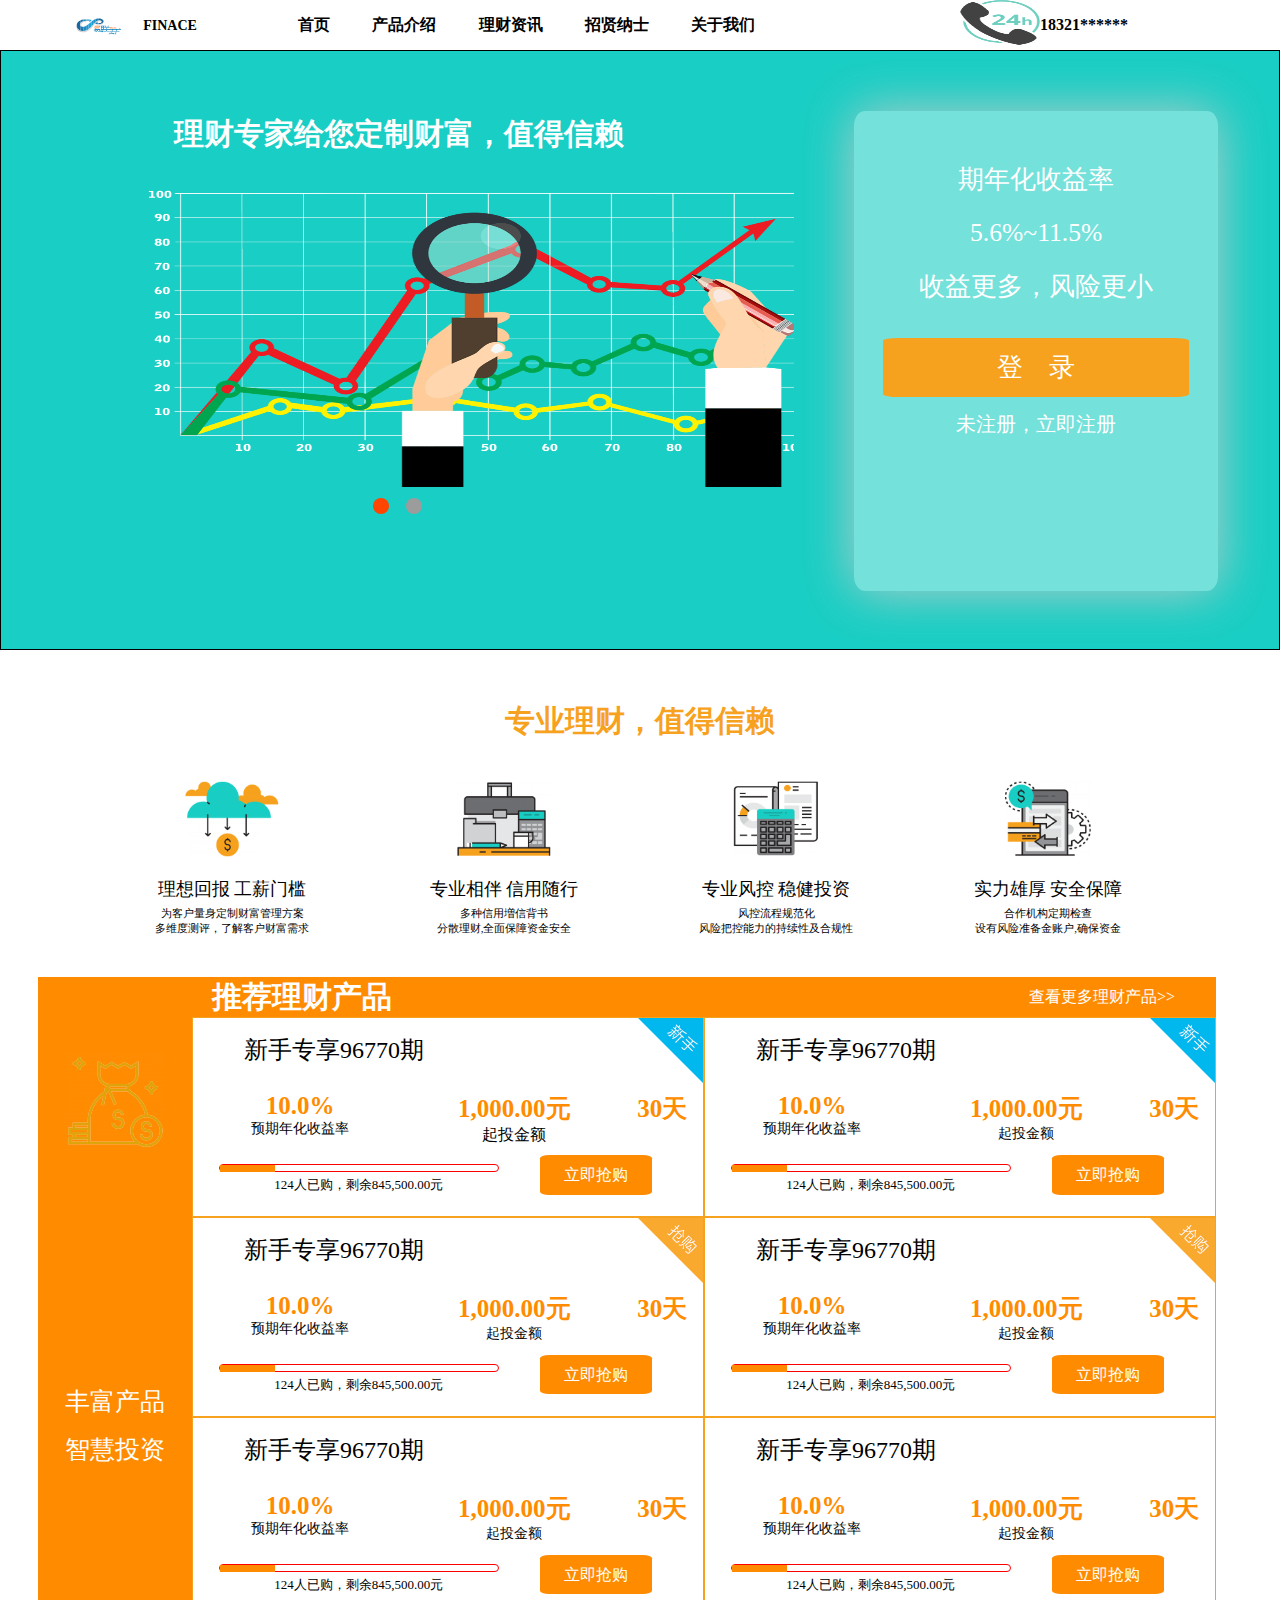
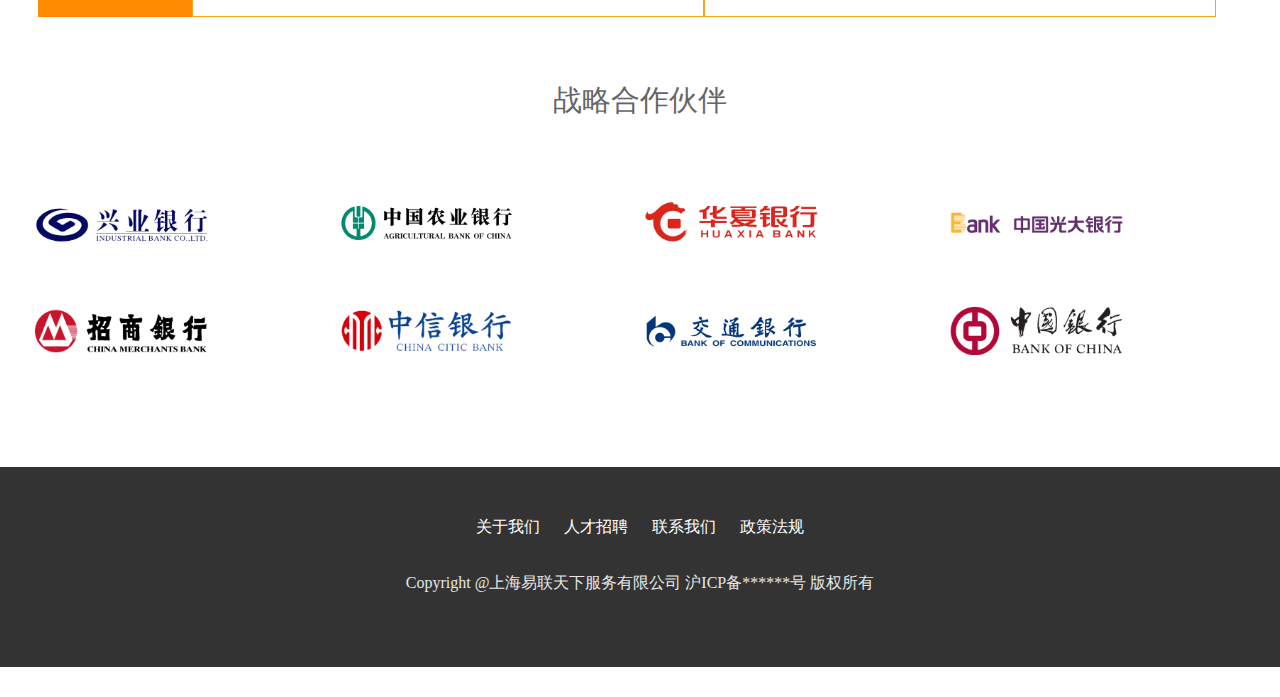
==== commit 8d50334c: "修改" ====
--- a/index.html
+++ b/index.html
@@ -1,57 +1,402 @@
-<!DOCTYPE html>
-<html lang="en-us">
-  <head>
-    <meta charset="UTF-8">
-    <title>Finace by holagoldfish</title>
-    <meta name="viewport" content="width=device-width, initial-scale=1">
-    <link rel="stylesheet" type="text/css" href="stylesheets/normalize.css" media="screen">
-    <link href='https://fonts.googleapis.com/css?family=Open+Sans:400,700' rel='stylesheet' type='text/css'>
-    <link rel="stylesheet" type="text/css" href="stylesheets/stylesheet.css" media="screen">
-    <link rel="stylesheet" type="text/css" href="stylesheets/github-light.css" media="screen">
-  </head>
-  <body>
-    <section class="page-header">
-      <h1 class="project-name">Finace</h1>
-      <h2 class="project-tagline">理财网站DEMO 支持响应式，一个页面支持多个设备友好展示（电脑pc端、ipad、iphone、iphone、安卓）</h2>
-      <a href="https://github.com/holagoldfish/finace" class="btn">View on GitHub</a>
-      <a href="https://github.com/holagoldfish/finace/zipball/master" class="btn">Download .zip</a>
-      <a href="https://github.com/holagoldfish/finace/tarball/master" class="btn">Download .tar.gz</a>
-    </section>
-
-    <section class="main-content">
-      <h3>
-<a id="welcome-to-github-pages" class="anchor" href="#welcome-to-github-pages" aria-hidden="true"><span aria-hidden="true" class="octicon octicon-link"></span></a>Welcome to GitHub Pages.</h3>
-
-<p>This automatic page generator is the easiest way to create beautiful pages for all of your projects. Author your page content here <a href="https://guides.github.com/features/mastering-markdown/">using GitHub Flavored Markdown</a>, select a template crafted by a designer, and publish. After your page is generated, you can check out the new <code>gh-pages</code> branch locally. If you’re using GitHub Desktop, simply sync your repository and you’ll see the new branch.</p>
-
-<h3>
-<a id="designer-templates" class="anchor" href="#designer-templates" aria-hidden="true"><span aria-hidden="true" class="octicon octicon-link"></span></a>Designer Templates</h3>
-
-<p>We’ve crafted some handsome templates for you to use. Go ahead and click 'Continue to layouts' to browse through them. You can easily go back to edit your page before publishing. After publishing your page, you can revisit the page generator and switch to another theme. Your Page content will be preserved.</p>
-
-<h3>
-<a id="creating-pages-manually" class="anchor" href="#creating-pages-manually" aria-hidden="true"><span aria-hidden="true" class="octicon octicon-link"></span></a>Creating pages manually</h3>
-
-<p>If you prefer to not use the automatic generator, push a branch named <code>gh-pages</code> to your repository to create a page manually. In addition to supporting regular HTML content, GitHub Pages support Jekyll, a simple, blog aware static site generator. Jekyll makes it easy to create site-wide headers and footers without having to copy them across every page. It also offers intelligent blog support and other advanced templating features.</p>
-
-<h3>
-<a id="authors-and-contributors" class="anchor" href="#authors-and-contributors" aria-hidden="true"><span aria-hidden="true" class="octicon octicon-link"></span></a>Authors and Contributors</h3>
-
-<p>You can @mention a GitHub username to generate a link to their profile. The resulting <code>&lt;a&gt;</code> element will link to the contributor’s GitHub Profile. For example: In 2007, Chris Wanstrath (<a href="https://github.com/defunkt" class="user-mention">@defunkt</a>), PJ Hyett (<a href="https://github.com/pjhyett" class="user-mention">@pjhyett</a>), and Tom Preston-Werner (<a href="https://github.com/mojombo" class="user-mention">@mojombo</a>) founded GitHub.</p>
-
-<h3>
-<a id="support-or-contact" class="anchor" href="#support-or-contact" aria-hidden="true"><span aria-hidden="true" class="octicon octicon-link"></span></a>Support or Contact</h3>
-
-<p>Having trouble with Pages? Check out our <a href="https://help.github.com/pages">documentation</a> or <a href="https://github.com/contact">contact support</a> and we’ll help you sort it out.</p>
-
-      <footer class="site-footer">
-        <span class="site-footer-owner"><a href="https://github.com/holagoldfish/finace">Finace</a> is maintained by <a href="https://github.com/holagoldfish">holagoldfish</a>.</span>
-
-        <span class="site-footer-credits">This page was generated by <a href="https://pages.github.com">GitHub Pages</a> using the <a href="https://github.com/jasonlong/cayman-theme">Cayman theme</a> by <a href="https://twitter.com/jasonlong">Jason Long</a>.</span>
-      </footer>
-
-    </section>
-
-  
-  </body>
-</html>
+<!DOCTYPE html>
+<html>
+	<head>
+		<meta charset="UTF-8">
+		<meta name="viewport" content="width=device-width, initial-scale=1,maximum-scale=1, user-scalable=no">
+		<meta name="apple-mobile-web-app-capable" content="yes">
+		<meta name="apple-mobile-web-app-status-bar-style" content="black">
+		<meta http-equiv="X-UA-Compatible" content="IE=edge,chrome=1" />
+		<title></title>
+         <link rel="stylesheet" href="./finace/css/finace.css" />
+		<link rel="stylesheet" href="./finace/css/phone.css" media="screen and (min-width: 100px) and (max-width: 640px)" />
+		<link rel="stylesheet" href="./finace/css/pad.css" media="screen and (min-width: 641px) and (max-width: 1024px)" />
+		<link rel="stylesheet" href="./finace/css/pc.css" media="screen and (min-width: 1025px)" />
+	   <script type="text/javascript" src="./finace/js/jquery-1.11.1.min.js" ></script>
+	   <script type="text/javascript" src="./finace/js/finace.js" ></script>
+	    
+	</head>
+	<body>
+		<section id="bodyContainer" class="bodyContainer">
+			<header id="bodyHeader" class="bodyHeader">
+				<div class="headerLogo">
+					<img class="logoImg" src="finace/image/logo6.svg" />
+					<span class="logoFont">FINACE</span>
+				</div>
+				<nav class="headerNav">
+					<div class="phoneMenu"><a>≡ 菜单</a>						
+					</div>
+					<ul class="menuUl">
+						<li>首页</li>
+						<li>产品介绍</li>
+						<li>理财资讯</li>
+						<li>招贤纳士</li>
+						<li>关于我们</li>
+					</ul>
+				</nav>
+				<div class="headerTell">
+					<img src="finace/image/tell.png" />
+					<span><h4>18321******</h4></span>
+				</div>
+			
+			</header>
+	
+			
+			<section id="bodyMain" class="bodyMain">
+				 <section class="mainOne" style="border: 1px solid black;">
+				 	<div class="mainOne-left">
+				 			
+				
+				<div class="box">
+				 <div class="boxTip">理财专家给您定制财富，值得信赖</div>  
+				<div id="boxImg">
+					<ul id="ul1">
+						<li class="li1">
+							<div class="workExp">								
+								<img src="finace/image/gun1.png" />
+							</div>
+						</li>
+						<li class="li2">
+							<div class="workExp">								
+								<img src="finace/image/gun2.png"/>
+							</div>
+						</li></ul>
+				</div>
+				
+				<div class="boxLeft"><</div>
+				<div class="boxRight">></div>
+				<div class="boxCurrentNum" >
+					<span id="num1" class="boxnum mark-color"></span>
+					<span id="num2" class="boxnum"></span>
+				</div>
+			</div>
+				 	
+				 	</div>
+				 	<div class="mainOne-right">
+				 		<div class="oneRightLogin">
+				 			<p>期年化收益率</p>
+				 			<p>5.6%~11.5%</p>
+                            <p>收益更多，风险更小</p>
+                            <div class="loginBtn">登&nbsp;&nbsp;&nbsp;&nbsp;录</div>
+                            <div class="regBtn">未注册，立即注册</div>
+				 		</div>
+				 	</div>
+				    
+				
+				 </section>
+			     <section class="mainTwo">
+			     	<div class="mainTwo-warp">
+			     		<div class="warp-title">专业理财，值得信赖</div>
+			     		<div class="warp-content">
+				     		<div class="warpDiv" >
+				     			<img src="finace/image/li1.png" />
+				     			<div class="con">理想回报 工薪门槛</div>
+				     			<div class="des">
+				     				<p>为客户量身定制财富管理方案</p>
+				     				<p>多维度测评，了解客户财富需求</p>				     				
+				     			</div>
+				     		</div>
+				     		<div class="warpDiv" >
+				     			<img src="finace/image/li2.png" />
+				     			<div class="con">专业相伴 信用随行</div>
+				     			<div class="des">
+				     				<p>多种信用増信背书</p>
+				     				<p>分散理财,全面保障资金安全</p>	
+				     				
+				     			</div>
+				     		</div>
+				     		<div class="warpDiv" >
+				     			<img src="finace/image/li3.png" />
+				     			<div class="con">专业风控 稳健投资</div>
+				     			<div class="des">
+				     				<p>风控流程规范化</p>
+				     				<p>风险把控能力的持续性及合规性</p>
+				     			</div>				     			
+				     		</div>
+				     		<div class="warpDiv" >
+				     			<img src="finace/image/li4.png" />
+				     			<div class="con">实力雄厚 安全保障</div>
+				     			<div class="des">
+				     				<p>合作机构定期检查</p>
+				     				<p>设有风险准备金账户,确保资金</p>				     							     				
+				     			</div>					     			
+				     		</div>
+			     		</div> 
+			     	    <div style="clear: both;"></div>
+			     	</div>			     	
+			     </section>
+			    <section  class="mainThree">
+			    	<div class="threeLeft">
+			    		<div class="finaceNav" >
+			    			<img src="finace/image/ll.png">
+			    			<p>丰富产品</p>
+			    			<p>智慧投资</p>
+			    		</div>			    		
+			    	</div>
+			    	<div class="threeRight">
+			    		<div class="finacePro">
+			    			<div class="proTitle">
+			    				<span class="tjProTitle">推荐理财产品</span><span>查看更多理财产品>></span></div>
+			    			<div class="proInfo">
+			    				<div class="proBlock">
+			    					
+			    					
+			    					<div class="block_top">
+			    						<div class="pro_name">新手专享96770期  </div>
+			    					    <div class="pro_img" ><img src="finace/image/new.png"></div>	    					  
+			    					    <div style="clear: both;"></div>
+			    					</div>
+			    					
+			    					<div class="block_middle" >
+			    						<div class="midRate">
+			    							<p  class="midTextBig">10.0%</p>
+			    							<p class="midTextSmall">预期年化收益率 </p> 
+			    						</div> 
+			    						<div class="midMoney">
+			    							<p class="midTextBig">1,000.00元</p>
+			    						    <p>起投金额</p>
+			    						</div> 
+			    						<div class="midTextBig midDay"> 30天</div>
+			    					</div>
+			    					
+			    				    <div class="block_bottom">	
+			    				    	<div class="progressBar">
+			    				    		<div></div>
+			    				    		<p>124人已购，剩余845,500.00元</p>
+			    				    	</div>
+			    				    	<div class="pro_btn">	
+			    				    		<a href="#">立即抢购</a>
+			    				    	</div>
+			    				    	
+			    				    </div>
+			    				    
+			    				    
+			    				</div>
+			    				
+			    				
+			    				<div class="proBlock">
+			    					
+			    					<div class="block_top">
+			    						<div class="pro_name">新手专享96770期  </div>
+			    					    <div class="pro_img" ><img src="finace/image/new.png"></div>	    					  
+			    					    <div style="clear: both;"></div>
+			    					</div>
+			    					
+			    					<div class="block_middle" >
+			    						<div class="midRate">
+			    							<p  class="midTextBig">10.0%</p>
+			    							<p class="midTextSmall">预期年化收益率 </p> 
+			    						</div> 
+			    						<div class="midMoney">
+			    							<p class="midTextBig">1,000.00元</p>
+			    						    <p class="midTextSmall">起投金额</p>
+			    						</div> 
+			    						<div class="midTextBig midDay"> 30天</div>
+			    					</div>
+			    					
+			    				    <div class="block_bottom">	
+			    				    	<div class="progressBar">
+			    				    		<div></div>
+			    				    		<p>124人已购，剩余845,500.00元</p>
+			    				    	</div>
+			    				    	<div class="pro_btn">	
+			    				    		<a href="#">立即抢购</a>
+			    				    	</div>
+			    				    	
+			    				    </div>
+			    				    
+			    					
+			    				</div>
+			    				<div class="proBlock">
+			    					
+			    					<div class="block_top">
+			    						<div class="pro_name">新手专享96770期  </div>
+			    					    <div class="pro_img" ><img src="finace/image/buy.png"></div>	    					  
+			    					    <div style="clear: both;"></div>
+			    					</div>
+			    					
+			    					<div class="block_middle" >
+			    						<div class="midRate">
+			    							<p  class="midTextBig">10.0%</p>
+			    							<p class="midTextSmall">预期年化收益率 </p> 
+			    						</div> 
+			    						<div class="midMoney">
+			    							<p class="midTextBig">1,000.00元</p>
+			    						    <p class="midTextSmall">起投金额</p>
+			    						</div> 
+			    						<div class="midTextBig midDay"> 30天</div>
+			    					</div>
+			    					
+			    				    <div class="block_bottom">	
+			    				    	<div class="progressBar">
+			    				    		<div></div>
+			    				    		<p>124人已购，剩余845,500.00元</p>
+			    				    	</div>
+			    				    	<div class="pro_btn">	
+			    				    		<a href="#">立即抢购</a>
+			    				    	</div>
+			    				    	
+			    				    </div>
+			    				    
+			    					
+			    				</div>
+			    				<div class="proBlock">
+			    					
+			    					<div class="block_top">
+			    						<div class="pro_name">新手专享96770期  </div>
+			    					    <div class="pro_img" ><img src="finace/image/buy.png"></div>	    					  
+			    					    <div style="clear: both;"></div>
+			    					</div>
+			    					
+			    					<div class="block_middle" >
+			    						<div class="midRate">
+			    							<p  class="midTextBig">10.0%</p>
+			    							<p class="midTextSmall">预期年化收益率 </p> 
+			    						</div> 
+			    						<div class="midMoney">
+			    							<p class="midTextBig">1,000.00元</p>
+			    						    <p class="midTextSmall">起投金额</p>
+			    						</div> 
+			    						<div class="midTextBig midDay"> 30天</div>
+			    					</div>
+			    					
+			    				    <div class="block_bottom">	
+			    				    	<div class="progressBar">
+			    				    		<div></div>
+			    				    		<p>124人已购，剩余845,500.00元</p>
+			    				    	</div>
+			    				    	<div class="pro_btn">	
+			    				    		<a href="#">立即抢购</a>
+			    				    	</div>
+			    				    	
+			    				    </div>
+			    				    
+			    					
+			    				</div>
+			    				<div class="proBlock">
+			    					
+			    					<div class="block_top">
+			    						<div class="pro_name">新手专享96770期  </div>
+			    					    <div class="pro_img" ><!--<img src="finace/image/new.png">--></div>	    					  
+			    					    <div style="clear: both;"></div>
+			    					</div>
+			    					
+			    					<div class="block_middle" >
+			    						<div class="midRate">
+			    							<p  class="midTextBig">10.0%</p>
+			    							<p class="midTextSmall">预期年化收益率 </p> 
+			    						</div> 
+			    						<div class="midMoney">
+			    							<p class="midTextBig">1,000.00元</p>
+			    						    <p class="midTextSmall">起投金额</p>
+			    						</div> 
+			    						<div class="midTextBig midDay"> 30天</div>
+			    					</div>
+			    					
+			    				    <div class="block_bottom">	
+			    				    	<div class="progressBar">
+			    				    		<div></div>
+			    				    		<p>124人已购，剩余845,500.00元</p>
+			    				    	</div>
+			    				    	<div class="pro_btn">	
+			    				    		<a href="#">立即抢购</a>
+			    				    	</div>
+			    				    	
+			    				    </div>
+			    				    
+			    					
+			    				</div>
+			    				<div class="proBlock">
+			    					
+			    					<div class="block_top">
+			    						<div class="pro_name">新手专享96770期  </div>
+			    					    <div class="pro_img" ><!--<img src="finace/image/new.png">--></div>	    					  
+			    					    <div style="clear: both;"></div>
+			    					</div>
+			    					
+			    					<div class="block_middle" >
+			    						<div class="midRate">
+			    							<p  class="midTextBig">10.0%</p>
+			    							<p class="midTextSmall">预期年化收益率 </p> 
+			    						</div> 
+			    						<div class="midMoney">
+			    							<p class="midTextBig">1,000.00元</p>
+			    						    <p class="midTextSmall">起投金额</p>
+			    						</div> 
+			    						<div class="midTextBig midDay"> 30天</div>
+			    					</div>
+			    					
+			    				    <div class="block_bottom">	
+			    				    	<div class="progressBar">
+			    				    		<div></div>
+			    				    		<p>124人已购，剩余845,500.00元</p>
+			    				    	</div>
+			    				    	<div class="pro_btn">	
+			    				    		<a href="#">立即抢购</a>
+			    				    	</div>
+			    				    	
+			    				    </div>
+			    				    
+			    					
+			    				</div>
+			    			</div>
+			    		</div>
+			    	</div>
+			        <div style="clear: both;"></div>			
+			    </section>
+			     <section class="mainFour">
+		  	   <div class="hz-title" style="font-family:微软雅黑;font-size:180%;font-weight:normal;font-style:normal;color:#666666; width: 100%; margin-top: 5%; text-align: center;">战略合作伙伴</div>
+		
+		  	    <div  class="bank">
+		  	    	<div>
+		  	    		<img src="finace/image/bank1.png" />
+		  	    	</div>
+		  	    	<div>
+		  	    		<img src="finace/image/bank2.png" />
+		  	    	</div>
+		  	    	<div>
+		  	    		<img src="finace/image/bank3.png" />
+		  	    	</div>
+		  	    	<div>
+		  	    		<img src="finace/image/bank4.png" />
+		  	    	</div>
+		  	    	<div>
+		  	    		<img src="finace/image/bank5.png" />
+		  	    	</div>
+		  	    	<div>
+		  	    		<img src="finace/image/bank6.png" />
+		  	    	</div>
+		  	    	<div>
+		  	    		<img src="finace/image/bank7.png" />
+		  	    	</div>
+		  	    	<div>
+		  	    		<img src="finace/image/bank8.png" />
+		  	    	</div>
+		  	    	
+		  	    </div>
+		  	    <div style="clear: both;"></div>
+             </section>
+		  
+			</section>
+			
+		
+		    
+		<footer id="footer" class="footer">
+			       <div class="footer-ul">
+						<ul>
+							<li><a href="#">关于我们</a></li>
+							<li><a href="#">人才招聘</a></li>
+							<li><a href="#">联系我们</a></li>
+							<li><a href="#">政策法规</a></li>
+						</ul>
+			       </div>
+					<div>						
+                         Copyright @上海易联天下服务有限公司 沪ICP备******号 版权所有
+					</div>
+		</footer>
+		</section>
+		
+		
+		
+		
+	</body>
+</html>
--- a/finace/css/finace.css
+++ b/finace/css/finace.css
@@ -0,0 +1,558 @@
+*{
+	padding: 0;
+	margin: 0;
+	box-sizing: border-box;
+}
+
+.bodyContainer{
+	/*margin: 0 auto;*/
+	/*height:3000px;*/
+}
+
+.bodyHeader{
+	width: 100%;
+	background-color:white;
+	font-weight: bold;
+}
+
+.bodyMain{
+	width: 100%;
+	/*background-color:#CCCCCC;*/
+	/*background-color:#92AFC1;*/
+	/*background-color:#5F9EA0;*/
+	/*line-height: 600px;*/  /*[todo]*/
+}
+
+.headerLogo{
+	float: left;
+	height: 50px;
+	width: 20%;
+	text-align: center;
+}
+
+.logoFont{
+	font-size: 14px;
+}
+
+.headerNav{
+	float: left;
+	width: 55%;
+}
+
+.phoneMenu{
+	display: none;
+}
+
+.headerNav ul{
+	list-style: none;
+	text-align: center;
+}
+
+.menuUl>li{
+	text-align: center;
+}
+.menuUl>li:hover{
+	border-bottom: 2px solid white;
+	-webkit-transition:all 1.5s ease;
+	-moz-transition: all 1.5s ease;
+	-ms-transition: all 1.5s ease;
+	transition: all 1.5s ease;
+	-webkit-transform:scale(1.1,1.1);
+	-moz-transform:scale(1.1,1.1);
+	-ms-transform: scale(1.1,1.1);
+	transform: scale(1.1,1.1);
+	cursor: pointer;
+}
+
+.headerTell{
+	float: left;
+	width: 15%;
+}
+
+.headerLogo .logoImg{
+	width:80px;
+	height:45px;
+	vertical-align: middle;
+}
+
+.headerTell img{
+	float: left;
+	width:80px;
+	height:45px;
+	vertical-align: middle;
+}
+
+
+.mainOne{
+	width: 100%;
+	/*line-height: 600px;*/ /*todo*/
+	height: 600px;
+	background-color: #19CEC4;
+}
+
+.mainOne-left{
+	float: left;
+	width: 62%;
+}
+
+.mainOne-right{
+	float: left;
+	width: 38%;
+    text-align: center;
+   position: relative;
+}
+
+.oneRightLogin{
+	background-color: rgba(255,255,255,0.4);
+	width:80%;
+	height: 80%;
+	top: 0;
+	right: 0;
+	left: 0;
+	bottom: 0;
+	margin: auto;
+	position: absolute;
+	-webkit-box-shadow:0 0 50px rgba(204, 204, 204, .9);  
+    -moz-box-shadow:0 0 50px rgba(204, 204, 204, .9);  
+    -ms-box-shadow:0 0 50px rgba(204, 204, 204, .9);  
+    box-shadow:0 0 50px rgba(204, 204, 204, .9);  
+    
+    color: rgb(255, 255, 255);
+    font-family: georgia; 
+    font-size: 160%; 
+    padding-top: 5%;      
+    border-radius: 3%;
+	
+}
+.oneRightLogin p{
+	 margin-top: 2%;
+	  padding-top: 5%;  
+}
+
+.loginBtn{
+	border-radius: 5%;
+	margin-top: 11%; 
+	padding: 4%;
+	width: 100%;
+	background-color: #F7A21E;
+	cursor: pointer;
+}
+
+.regBtn{	
+	margin-top: 4.5%; 
+	font-size: 20px;
+	cursor: pointer;
+}
+
+
+.box{
+	text-align: center;	
+	width: 100%;
+	bottom:0;
+	right: 0;	
+	margin: auto;
+	/*left: -5px;	*/
+	margin-top: 8%;
+/*	height: 50%;*/
+	/*height: auto; 
+	margin: 0 auto;*/
+	
+	/*-webkit-box-shadow:0 0 50px rgba(204, 204, 204, .9);  
+    -moz-box-shadow:0 0 50px rgba(204, 204, 204, .9);  
+    -ms-box-shadow:0 0 50px rgba(204, 204, 204, .9);  
+    box-shadow:0 0 50px rgba(204, 204, 204, .9);  
+    background:transparent;*/
+    
+	
+}
+
+#boxImg{
+	margin:1px;
+	width:100%; 
+	height: 100%;
+	overflow: hidden; /*重点*/
+}
+
+.boxTip{
+	font-size: 30px;
+	color: white;
+	margin-bottom: 4%;
+	font-weight: bold;
+	padding-left:4px;
+}
+
+.box #ul1{
+     list-style: none;
+     /*width: 950px;*/
+     /*width: 32.5em;
+     height: 17.5em;
+    width: 3000px;
+    height: 280px;*/
+     width:1900px;  /*重点*/
+     overflow: hidden;
+     height: 100%;
+    
+     
+}
+
+.li1{
+	float: left;
+	width: 950px;
+	height: 100%;
+}
+
+.li1 img{
+	width: 950px;
+	height: 300px;
+}
+
+.li2 img{
+	width: 900px;
+	height: 300px;
+}
+
+
+.boxCurrentNum{
+	/*position: absolute;*/
+	width:50%;
+	margin: 0 auto;
+	/*height: 2%;
+	right: 0;
+	left: 0;
+	margin: auto;*/
+}
+
+.boxCurrentNum .mark-color{
+	background-color:orangered;
+}
+
+.boxnum{
+	display: inline-block;
+	border-radius: 50%;
+	background-color:#9C9C9C;
+	width:1em;
+	height:1em;
+	margin: 0.4em;
+	cursor:pointer;
+}
+
+.boxLeft,.boxRight{
+	display: none;
+	/*width:2em;
+	height:2em;
+	position: absolute;	
+    border: 1px solid slategrey;
+	margin:auto;
+	top: 0;
+	bottom: 0;
+	cursor: pointer;
+	text-align: center;
+	line-height: 2em;*/
+}
+
+.boxLeft{	
+	left:1.25em;	
+}
+.boxRight{
+	right: 1.25em;
+}
+
+.mainTwo-warp{
+	left: 0;
+	right: 0;
+	margin: auto;
+	margin-top:4%;
+	width: 100%;
+}
+
+.warp-title{
+	color: #F7A21E;
+	font-weight: bold;
+}
+.warp-title,.warp-content{
+	width: 85%;
+	font-size: 30px;
+	margin: 0 auto;
+	text-align: center;
+}
+
+.warp-content{
+	margin-top: 2%;
+}
+.warp-content .warpDiv{
+	float: left;
+	width: 25%;
+}
+
+.warp-content img{
+	width: 45%;
+	height: 5%;
+	padding: 5%;
+}
+.con{
+	font-size: 18px;
+}
+.des{
+	margin-top: 0.8%;
+	font-size: 11px;
+	padding: 1%;
+}
+
+
+
+
+.mainThree{
+	width: 100%;
+	margin-top: 3%;
+	height:100%;
+	overflow:hidden;
+	zoom:1;
+}
+
+.threeLeft{
+	width: 15%;
+	float: left;
+	height: 100%;
+	/*background-color: darkorange;
+	margin-bottom:-10000px;
+    padding-bottom:10000px;*/
+   
+}
+
+.threeRight{
+	width: 80%;
+	float: left;
+	height: 100%;	
+	
+}
+
+
+.finaceNav{
+	height: 100%;
+	width: 80%;
+	text-align: center;
+	margin-left: 20%;
+	padding-top: 15%;
+	padding-bottom: 15%;
+	background-color: darkorange;
+	margin-bottom:-10000px;
+    padding-bottom:10000px;
+}
+
+
+
+.finaceNav img{
+	color: white;
+	padding-top:30%;
+	padding-bottom: 100%;
+	margin-bottom: 50%;
+	font-size: 20px;
+}
+
+.finaceNav p{
+	color: white;
+	font-size: 25px;
+	padding-bottom: 10%;
+}
+
+.finaceNav>p:hover{	
+	-webkit-transform: scale(0.8,0.8) rotate(360deg);
+	-moz-transform: scale(0.8,0.8) rotate(360deg);
+	-o-transform: scale(0.8,0.8) rotate(360deg);
+	-ms-transform:scale(0.8,0.8) rotate(360deg);
+	transform: scale(0.8,0.8) rotate(360deg);
+	
+	-webkit-transition: all 1s ease-in-out;
+	-moz-transition: all 1s ease-in-out;
+	-o-transition: all 1s ease-in-out;
+	-ms-transition: all 1s ease-in-out;
+	cursor: pointer;
+}
+
+.finacePro{
+	width: 100%;
+	height: 100%;
+}
+
+
+.proTitle{
+	text-align: right;	
+	background:darkorange;
+	padding-right: 4%;
+	/*padding-top: 1.5%;
+	padding-bottom:;*/
+	cursor: pointer;
+    color: white;
+    height:40px;
+    line-height:40px;
+}
+
+.tjProTitle{
+	float: left; 
+	padding-left: 20px;
+	font-size: 30px; 
+	font-weight: bold;
+}
+
+.proInfo{
+	width: 100%;	
+	height: 600px;
+}
+
+.proBlock{
+	width: 50%;
+	height:33.3%;
+	float: left;
+	border: 1px solid #F7A21E;
+}
+
+.block_top,.block_middle,.block_bottom{
+	height: 33.3%;
+	width: 100%;
+	text-align: center;
+}
+
+.block_top .pro_name{
+	width: 70%;
+	float: left;
+	line-height: 65px;
+	padding-left: 10%;
+	font-size: 24px;
+	text-align: left;
+}
+
+.block_top .pro_img{	
+	float:right;
+	width: 65px;
+	height: 65px;
+}
+
+.block_middle{
+}
+.block_middle>div{
+	width: 33.2%;
+	float: left;
+	height: 100%;
+	text-align: center;
+	padding-top: 8px;
+}
+
+.block_middle .midTextBig{
+	font-size: 25px;
+	color: darkorange;
+	font-weight: bold;
+}
+
+.block_middle .midTextSmall{
+	font-size: 14px;
+}
+.block_middle .midRate{
+	width: 42%;
+}
+.block_middle .midMoney{
+	width: 42%;
+}
+.block_middle .midDay{
+	width:16%;
+}
+
+
+
+.block_bottom .progressBar{
+	float: left;
+	width: 55%;
+	border: 1px solid red;
+	height: 8px;
+	border-radius: 8px;
+	margin-top: 14px;
+	position: relative;
+	margin-left: 5%;
+}
+
+
+
+.progressBar>div{
+	position: absolute;
+    top:0;
+    left: 0;
+    z-index: 5;
+    background:darkorange;
+    height: 7px;
+    width: 20%;
+}
+
+.progressBar p{
+	margin-top: 4%;
+	font-size: 13px;
+}
+
+.block_bottom>.pro_btn{
+	float: left;
+	width: 22%;
+	height: 60%;
+	margin-top: 1%;
+	margin-left: 8%;
+	border-radius:8%;
+	background: darkorange;
+	padding-top: 2%;
+	text-align: center;
+	color: white;
+}
+
+.pro_btn a{
+	text-decoration: none;
+	color: white;
+}
+
+.footer {
+    color: #e6e6e6;
+    background: #333;
+    width: 100%;
+    height: 200px;
+    margin-top: 100px;
+    margin-bottom: 30px;
+}
+
+.bank{
+	margin-top: 30px;
+	padding-left: 30px;
+	padding-right: 30px;
+}
+
+.bank div{
+	width: 25%;
+	float: left;	
+	margin-top: 40px;
+}
+
+.bank img{
+	height: 50%;
+	width: 60%;
+}
+
+
+.footer{
+	text-align: center;
+}
+.footer div{
+	margin-top: 35px;
+}
+.footer-ul{
+	width: 100%;
+	padding-top: 50px;
+}
+
+.footer ul{
+	list-style: none;
+}
+
+.footer-ul li{
+   display: inline;
+   padding: 10px;
+}
+
+.footer-ul a{
+	text-decoration: none;
+	color: white;
+
+}
--- a/finace/css/phone.css
+++ b/finace/css/phone.css
@@ -0,0 +1,204 @@
+.bodyContainer{
+	/*width: 320px;*/
+	width: 100%;
+}
+
+.bodyHeader{
+/*	background-color: #5F9EA0;*/
+	line-height: 50px;	
+	height: 50px;
+}
+
+.headerLogo,.headerTell{
+	display: none;
+}
+
+.headerNav{
+	width: 100%;
+}
+
+.phoneMenu{
+	color: white;
+	display: block;
+	text-align: center;
+	font-size: 18px;
+	font-weight: bold;
+	border-radius: 5%;
+    border: 1px solid #FF0000;
+    /*width: 100%;
+    height: 100%;*/
+   width: 30%;
+   margin: 0 auto;
+   background-color:#F7A21E;   /* 【TODO】:调整颜色*/
+}
+
+.menuUl{
+	display: none;
+	width: 100%;
+	color: white;
+	padding:10px;
+	background-color:#F7A21E;;
+}
+
+.headerNav:hover>.menuUl{
+	display: block;
+	position:fixed;
+	z-index: 2;
+}
+
+.headerNav li{
+	text-align: center;  
+	display:block;             /* 【TODO】:display:none*/
+	padding: 0px;
+	line-height: 24px;
+	padding: 10px;
+	font-size: 19px;
+}
+
+
+.mainOne{
+	width: 100%;
+	/*line-height: 450px;*/ /*todo*/	
+	height: 350px;
+}
+
+
+.mainOne-left{
+	display: none;
+}
+
+.mainOne-right{
+	width: 100%;
+	height: 350px;
+}
+
+
+.oneRightLogin{
+	margin-top: 5%;
+	height: 70%;
+	 font-size: 160%; 
+	 padding: 3%; 
+}
+
+.oneRightLogin p{
+	  margin-top: 3%;
+	  padding-top: 1%;  
+}
+
+
+
+.mainTwo-warp{
+	left: 0;
+	right: 0;
+	margin: auto;
+	margin-top: 6%;
+	width: 100%;
+	border: 1px solid red;	
+}
+
+.warp-title{
+	padding-top: 2%;
+}
+
+
+.warp-title,.warp-content{
+	width: 100%;
+	font-size: 20px;
+	margin: 0 auto;
+	text-align: center;
+}
+
+.warp-content{
+	margin-top: 2%;
+}
+.warp-content .warpDiv{
+	float: left;
+	width: 50%;
+	padding: 1%;
+}
+
+.warp-content img{
+	width: 40%;
+	height: 4%;
+	padding: 3%;
+}
+.con{
+	font-size: 15px;
+}
+.des{
+	margin-top: 0.8%;
+	font-size: 10px;
+	padding: 1%;
+}
+
+
+.mainThree {
+   height: 100%;
+   overflow:hidden;zoom:1;
+}
+
+.threeLeft{
+	margin-bottom:-10000px;
+padding-bottom:10000px;
+}
+
+
+.threeRight {
+    width: 85%;
+}
+
+.mainTwo-warp {
+    border: 0px;
+}
+
+.tjProTitle{
+   display:none;
+}
+.proBlock{
+	width: 100%;
+}
+
+
+.finaceNav {
+width: 100%;
+margin-left: 0%;
+}
+
+.finaceNav img{
+	visibility:hidden;
+}
+
+.finaceNav p {
+font-size: 20px;
+}
+
+.block_top .pro_name {
+    font-size: 110%;
+}
+
+.block_middle .midTextBig {
+    font-size: 110%;
+}
+
+
+.block_bottom>.pro_btn {
+    width: 30%;
+    font-size: 70%;
+    padding-top: 5%;
+     margin-left: 10%;
+}
+
+.bank {
+    margin-top: 0px;
+}
+
+.bank div {
+    margin-top: 10%;
+}
+
+.footer-ul li {
+    padding: 0px;
+}
+.footer {
+    margin-top: 0px;
+}--- a/finace/css/pad.css
+++ b/finace/css/pad.css
@@ -0,0 +1,290 @@
+.bodyContainer{
+    width: 100%;
+}
+
+.bodyHeader{
+	/*background-color:#BCEE68;*/
+	line-height: 50px;
+	height: 50px;
+}
+
+.headerLogo{
+	float: left;
+	width: 20%;
+}
+
+.headerNav{
+	float: left;
+	width: 55%;
+}
+
+.headerNav ul>li{
+	float: left;
+	margin-left: 4%;
+}
+
+.headerTell{
+	float: right;
+	width: 25%;
+}
+
+
+.mainOne{
+	width: 100%;
+	/*line-height: 480px; *//*todo*/
+	height: 480px;
+}
+
+.mainOne-left{
+	width: 62%;
+}
+
+
+.boxTip {
+font-size: 130%;
+}
+
+
+.mainOne-right{
+	width: 38%;
+	height: 480px;	
+	font-size: 80%; 
+    padding-top: 5%;  
+}
+
+
+.oneRightLogin{
+	height: 75%;
+    font-size: 160%; 
+    padding-top: 5%;  
+}
+
+.oneRightLogin p{
+	  margin-top: 3%;
+	  padding-top: 6%;  
+}
+
+.loginBtn {
+	margin-top: 25%;
+	padding: 4%;
+}
+
+.regBtn {
+margin-top: 8%;
+}
+
+.warp-title,.warp-content{
+	width: 85%;
+	font-size: 25px;
+	margin: 0 auto;
+	text-align: center;
+}
+
+.warp-content{
+	margin-top: 2%;
+}
+.warp-content .warpDiv{
+	float: left;
+	width: 25%;
+}
+
+.warp-content img{
+	width: 40%;
+	height: 4%;
+	padding: 4%;
+}
+.con{
+	font-size: 15px;
+}
+.des{
+	margin-top: 0.8%;
+	font-size: 10px;
+	padding: 1%;
+}
+
+
+
+
+
+
+
+.mainThree{
+	width: 100%;
+	margin-top: 3%;
+	height:640px;
+}
+
+.threeLeft{
+	width: 15%;
+	float: left;
+	height: 100%;
+}
+
+.threeRight{
+	width: 80%;
+	float: left;
+	height: 100%;	
+}
+
+
+.finaceNav{
+	height: 100%;
+	width: 90%;
+	text-align: center;
+	margin-left: 10%;
+	padding-top: 15%;
+	padding-bottom: 15%;
+	background-color:darkorange;	
+	border-radius: 5%;
+	border-top-right-radius: 0%;
+	border-bottom-right-radius: 0%;
+}
+
+
+
+.finaceNav img{
+	color: white;
+	padding-top:30%;
+	padding-bottom: 100%;
+	margin-bottom: 50%;
+	font-size: 20px;
+}
+
+.finaceNav p{
+	color: white;
+	font-size: 25px;
+	padding-bottom: 10%;
+}
+
+.finaceNav>p:hover{	
+	-webkit-transform: scale(0.8,0.8) rotate(360deg);
+	-moz-transform: scale(0.8,0.8) rotate(360deg);
+	-o-transform: scale(0.8,0.8) rotate(360deg);
+	-ms-transform:scale(0.8,0.8) rotate(360deg);
+	transform: scale(0.8,0.8) rotate(360deg);
+	
+	-webkit-transition: all 1s ease-in-out;
+	-moz-transition: all 1s ease-in-out;
+	-o-transition: all 1s ease-in-out;
+	-ms-transition: all 1s ease-in-out;
+	cursor: pointer;
+}
+
+.finacePro{
+	width: 100%;
+	height: 100%;
+}
+
+
+.proTitle{
+	text-align: right;	
+	background:darkorange;
+	padding-right: 4%;
+	cursor: pointer;
+    color: white;
+    height:40px;
+    line-height:40px;
+}
+
+.tjProTitle{
+	float: left; 
+	padding-left: 20px;
+	font-size: 30px; 
+	font-weight: bold;
+}
+
+.proInfo{
+	width: 100%;	
+	height: 600px;
+}
+
+.proBlock{
+	width: 50%;
+	height:33.3%;
+	float: left;
+}
+
+.block_top,.block_middle,.block_bottom{
+	height: 33.3%;
+	width: 100%;
+	/*border: 1px solid silver;*/
+	text-align: center;
+}
+
+.block_top .pro_name{
+	width: 70%;
+	float: left;
+/*	border: 1px solid red;*/
+	line-height: 65px;
+	/*padding-left: 5%;*/
+	font-size: 110%;
+	text-align: left;
+}
+
+.block_top .pro_img{	
+	float:right;
+	width: 65px;
+	height: 65px;
+	/*border: 1px solid red;*/
+}
+
+.block_middle{
+}
+.block_middle>div{
+	width: 33.2%;
+	/*border: 1px solid green;*/
+	float: left;
+	height: 100%;
+	text-align: center;
+	padding-top: 8px;
+}
+
+.block_middle .midTextBig{
+	font-size: 100%;
+}
+
+.block_middle .midTextSmall{
+	font-size: 14px;
+}
+.block_middle .midRate{
+	width: 42%;
+}
+.block_middle .midMoney{
+	width: 42%;
+}
+.block_middle .midDay{
+	width:16%;
+}
+
+
+
+.block_bottom .progressBar{
+	float: left;
+	width: 55%;
+	height: 8px;
+	border-radius: 8px;
+	margin-top: 14px;
+	position: relative;
+	margin-left: 5%;
+}
+
+
+
+.progressBar>div{
+	position: absolute;
+    top:0;
+    left: 0;
+    z-index: 5;
+    background:darkorange;
+    height: 7px;
+    width: 20%;
+}
+
+.progressBar p{
+	margin-top: 4%;
+	font-size: 60%;
+}
+
+.block_bottom>.pro_btn{
+	font-size: 70%;
+}
--- a/finace/css/pc.css
+++ b/finace/css/pc.css
@@ -0,0 +1,284 @@
+.bodyContainer{
+	/*width: 1160px;*/
+	width: 100%;
+}
+
+.bodyHeader{
+	line-height: 50px;	
+	height: 50px;
+	/*background-color:white;*/
+    /*background-color:#F7A21E;*/
+}
+.headerLogo{
+	float: left;
+	height: 50px;
+	width: 20%;
+}
+
+.headerNav ul>li{
+	float: left;
+	/*padding-left: 35px;*/
+	margin-left: 6%;
+}
+
+.headerTell{
+	width: 25%;
+}
+
+
+.mainOne{
+	width: 100%;
+	/*line-height: 600px;*/ /*todo*/
+}
+
+.mainOne-left{
+	width: 62%;
+	height: 600px;
+}
+
+.mainOne-right{
+	width: 38%;
+	height: 600px;
+}
+
+
+.oneRightLogin{
+	width:75%;
+	height: 80%;
+	font-size: 160%; 
+    padding: 6%;   
+}
+
+
+.oneRightLogin p{
+	 margin-top: 2%;
+}
+
+
+.warp-title,.warp-content{
+	width: 85%;
+	font-size: 30px;
+	margin: 0 auto;
+	text-align: center;
+}
+
+.warp-content{
+	margin-top: 2%;
+}
+.warp-content .warpDiv{
+	float: left;
+	width: 25%;
+}
+
+.warp-content img{
+	width: 45%;
+	height: 5%;
+	padding: 5%;
+}
+.con{
+	font-size: 18px;
+}
+.des{
+	margin-top: 0.8%;
+	font-size: 11px;
+	padding: 1%;
+}
+
+
+
+
+.mainThree{
+	width: 100%;
+	margin-top: 3%;
+	height:640px;
+}
+
+/*.threeLeft{
+	width: 15%;
+	float: left;
+	border: 1px solid red;
+	height: 100%;
+}
+
+.threeRight{
+	width: 80%;
+	float: left;
+	border: 1px solid seagreen;
+	height: 100%;	
+}
+
+
+.finaceNav{
+	height: 100%;
+	width: 90%;
+	text-align: center;
+	margin-left: 10%;
+	padding-top: 15%;
+	padding-bottom: 15%;
+	background-color:darkorange;	
+	border-radius: 5%;
+	border-top-right-radius: 0%;
+	border-bottom-right-radius: 0%;
+}*/
+
+
+
+
+
+
+
+.finaceNav img{
+	color: white;
+	padding-top:30%;
+	padding-bottom: 100%;
+	margin-bottom: 50%;
+	font-size: 20px;
+}
+
+.finaceNav p{
+	color: white;
+	font-size: 25px;
+	padding-bottom: 10%;
+}
+
+.finaceNav>p:hover{	
+	-webkit-transform: scale(0.8,0.8) rotate(360deg);
+	-moz-transform: scale(0.8,0.8) rotate(360deg);
+	-o-transform: scale(0.8,0.8) rotate(360deg);
+	-ms-transform:scale(0.8,0.8) rotate(360deg);
+	transform: scale(0.8,0.8) rotate(360deg);
+	
+	-webkit-transition: all 1s ease-in-out;
+	-moz-transition: all 1s ease-in-out;
+	-o-transition: all 1s ease-in-out;
+	-ms-transition: all 1s ease-in-out;
+	cursor: pointer;
+}
+
+.finacePro{
+	width: 100%;
+	height: 100%;
+}
+
+
+.proTitle{
+	text-align: right;	
+	background:darkorange;
+	padding-right: 4%;
+	/*padding-top: 1.5%;
+	padding-bottom:;*/
+	cursor: pointer;
+    color: white;
+    height:40px;
+    line-height:40px;
+}
+
+.tjProTitle{
+	float: left; 
+	padding-left: 20px;
+	font-size: 30px; 
+	font-weight: bold;
+}
+
+.proInfo{
+	width: 100%;	
+	height: 600px;
+}
+
+.proBlock{
+	width: 50%;
+	height:33.3%;
+	float: left;
+}
+
+.block_top,.block_middle,.block_bottom{
+	height: 33.3%;
+	width: 100%;
+	text-align: center;
+}
+
+.block_top .pro_name{
+	width: 70%;
+	float: left;
+	line-height: 65px;
+	padding-left: 10%;
+	font-size: 24px;
+	text-align: left;
+}
+
+.block_top .pro_img{	
+	float:right;
+	width: 65px;
+	height: 65px;
+}
+
+.block_middle{
+}
+.block_middle>div{
+	width: 33.2%;
+	float: left;
+	height: 100%;
+	text-align: center;
+	padding-top: 8px;
+}
+
+.block_middle .midTextBig{
+	font-size: 25px;
+	color: darkorange;
+	font-weight: bold;
+}
+
+.block_middle .midTextSmall{
+	font-size: 14px;
+}
+.block_middle .midRate{
+	width: 42%;
+}
+.block_middle .midMoney{
+	width: 42%;
+}
+.block_middle .midDay{
+	width:16%;
+}
+
+
+
+.block_bottom .progressBar{
+	float: left;
+	width: 55%;
+	height: 8px;
+	border-radius: 8px;
+	margin-top: 14px;
+	position: relative;
+	margin-left: 5%;
+}
+
+
+
+.progressBar>div{
+	position: absolute;
+    top:0;
+    left: 0;
+    z-index: 5;
+    background:darkorange;
+    height: 7px;
+    width: 20%;
+}
+
+.progressBar p{
+	margin-top: 4%;
+	font-size: 13px;
+}
+
+.block_bottom>.pro_btn{
+	float: left;
+	width: 22%;
+	height: 60%;
+	margin-top: 1%;
+	margin-left: 8%;
+	border-radius:8%;
+	background: darkorange;
+	padding-top: 2%;
+	text-align: center;
+	color: white;
+}
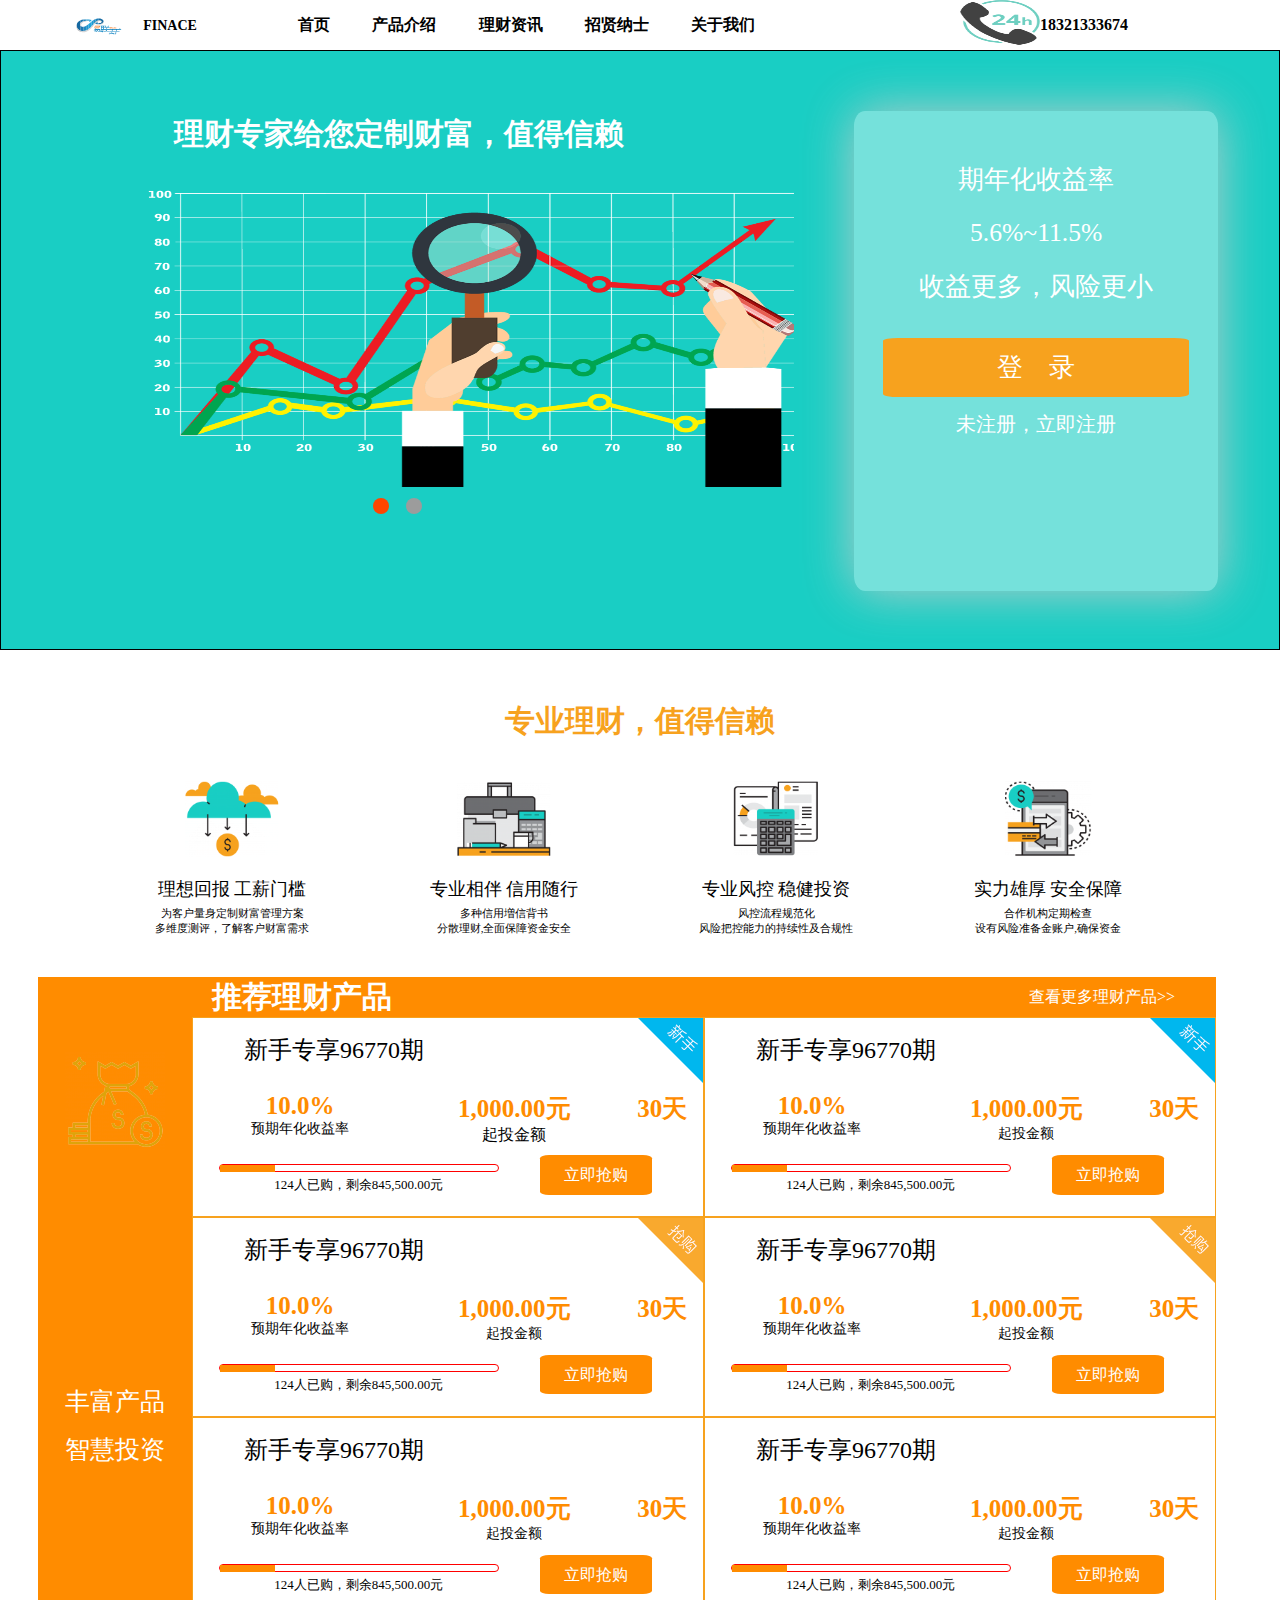
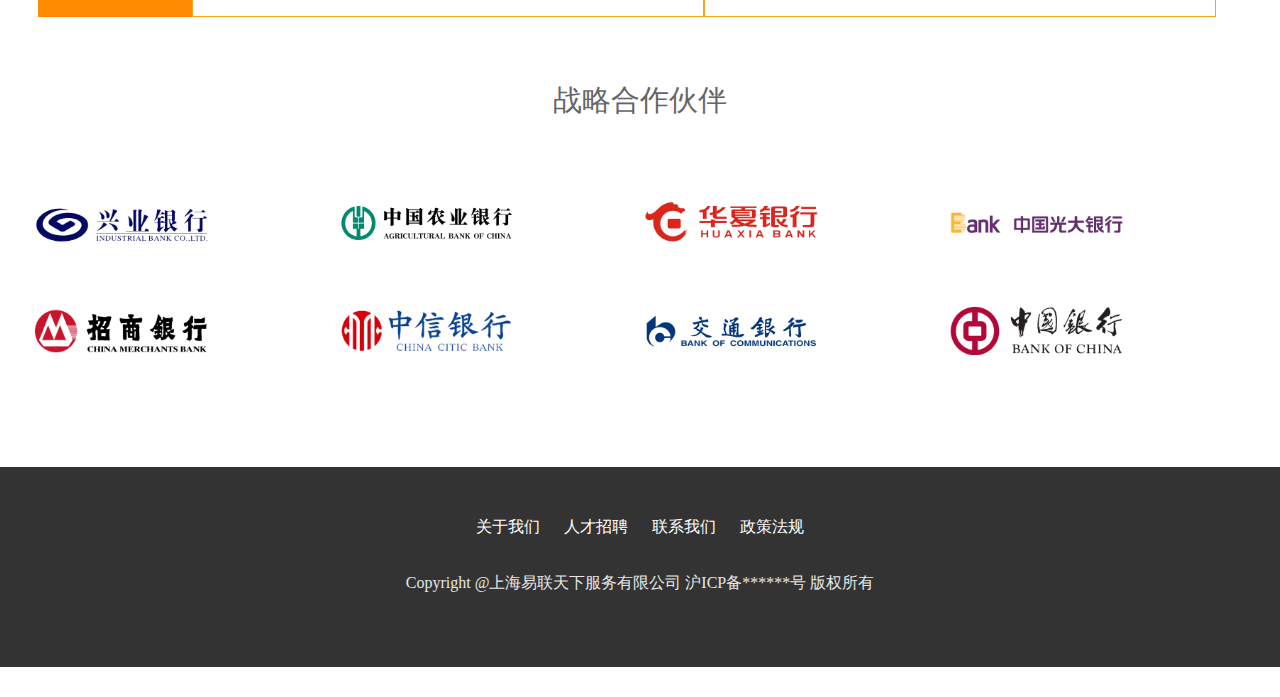
==== commit 55f0cc06: "修改product页" ====
--- a/index.html
+++ b/index.html
@@ -1,402 +1,407 @@
-<!DOCTYPE html>
-<html>
-	<head>
-		<meta charset="UTF-8">
-		<meta name="viewport" content="width=device-width, initial-scale=1,maximum-scale=1, user-scalable=no">
-		<meta name="apple-mobile-web-app-capable" content="yes">
-		<meta name="apple-mobile-web-app-status-bar-style" content="black">
-		<meta http-equiv="X-UA-Compatible" content="IE=edge,chrome=1" />
-		<title></title>
-         <link rel="stylesheet" href="./finace/css/finace.css" />
-		<link rel="stylesheet" href="./finace/css/phone.css" media="screen and (min-width: 100px) and (max-width: 640px)" />
-		<link rel="stylesheet" href="./finace/css/pad.css" media="screen and (min-width: 641px) and (max-width: 1024px)" />
-		<link rel="stylesheet" href="./finace/css/pc.css" media="screen and (min-width: 1025px)" />
-	   <script type="text/javascript" src="./finace/js/jquery-1.11.1.min.js" ></script>
-	   <script type="text/javascript" src="./finace/js/finace.js" ></script>
-	    
-	</head>
-	<body>
-		<section id="bodyContainer" class="bodyContainer">
-			<header id="bodyHeader" class="bodyHeader">
-				<div class="headerLogo">
-					<img class="logoImg" src="finace/image/logo6.svg" />
-					<span class="logoFont">FINACE</span>
-				</div>
-				<nav class="headerNav">
-					<div class="phoneMenu"><a>≡ 菜单</a>						
-					</div>
-					<ul class="menuUl">
-						<li>首页</li>
-						<li>产品介绍</li>
-						<li>理财资讯</li>
-						<li>招贤纳士</li>
-						<li>关于我们</li>
-					</ul>
-				</nav>
-				<div class="headerTell">
-					<img src="finace/image/tell.png" />
-					<span><h4>18321******</h4></span>
-				</div>
-			
-			</header>
-	
-			
-			<section id="bodyMain" class="bodyMain">
-				 <section class="mainOne" style="border: 1px solid black;">
-				 	<div class="mainOne-left">
-				 			
-				
-				<div class="box">
-				 <div class="boxTip">理财专家给您定制财富，值得信赖</div>  
-				<div id="boxImg">
-					<ul id="ul1">
-						<li class="li1">
-							<div class="workExp">								
-								<img src="finace/image/gun1.png" />
-							</div>
-						</li>
-						<li class="li2">
-							<div class="workExp">								
-								<img src="finace/image/gun2.png"/>
-							</div>
-						</li></ul>
-				</div>
-				
-				<div class="boxLeft"><</div>
-				<div class="boxRight">></div>
-				<div class="boxCurrentNum" >
-					<span id="num1" class="boxnum mark-color"></span>
-					<span id="num2" class="boxnum"></span>
-				</div>
-			</div>
-				 	
-				 	</div>
-				 	<div class="mainOne-right">
-				 		<div class="oneRightLogin">
-				 			<p>期年化收益率</p>
-				 			<p>5.6%~11.5%</p>
-                            <p>收益更多，风险更小</p>
-                            <div class="loginBtn">登&nbsp;&nbsp;&nbsp;&nbsp;录</div>
-                            <div class="regBtn">未注册，立即注册</div>
-				 		</div>
-				 	</div>
-				    
-				
-				 </section>
-			     <section class="mainTwo">
-			     	<div class="mainTwo-warp">
-			     		<div class="warp-title">专业理财，值得信赖</div>
-			     		<div class="warp-content">
-				     		<div class="warpDiv" >
-				     			<img src="finace/image/li1.png" />
-				     			<div class="con">理想回报 工薪门槛</div>
-				     			<div class="des">
-				     				<p>为客户量身定制财富管理方案</p>
-				     				<p>多维度测评，了解客户财富需求</p>				     				
-				     			</div>
-				     		</div>
-				     		<div class="warpDiv" >
-				     			<img src="finace/image/li2.png" />
-				     			<div class="con">专业相伴 信用随行</div>
-				     			<div class="des">
-				     				<p>多种信用増信背书</p>
-				     				<p>分散理财,全面保障资金安全</p>	
-				     				
-				     			</div>
-				     		</div>
-				     		<div class="warpDiv" >
-				     			<img src="finace/image/li3.png" />
-				     			<div class="con">专业风控 稳健投资</div>
-				     			<div class="des">
-				     				<p>风控流程规范化</p>
-				     				<p>风险把控能力的持续性及合规性</p>
-				     			</div>				     			
-				     		</div>
-				     		<div class="warpDiv" >
-				     			<img src="finace/image/li4.png" />
-				     			<div class="con">实力雄厚 安全保障</div>
-				     			<div class="des">
-				     				<p>合作机构定期检查</p>
-				     				<p>设有风险准备金账户,确保资金</p>				     							     				
-				     			</div>					     			
-				     		</div>
-			     		</div> 
-			     	    <div style="clear: both;"></div>
-			     	</div>			     	
-			     </section>
-			    <section  class="mainThree">
-			    	<div class="threeLeft">
-			    		<div class="finaceNav" >
-			    			<img src="finace/image/ll.png">
-			    			<p>丰富产品</p>
-			    			<p>智慧投资</p>
-			    		</div>			    		
-			    	</div>
-			    	<div class="threeRight">
-			    		<div class="finacePro">
-			    			<div class="proTitle">
-			    				<span class="tjProTitle">推荐理财产品</span><span>查看更多理财产品>></span></div>
-			    			<div class="proInfo">
-			    				<div class="proBlock">
-			    					
-			    					
-			    					<div class="block_top">
-			    						<div class="pro_name">新手专享96770期  </div>
-			    					    <div class="pro_img" ><img src="finace/image/new.png"></div>	    					  
-			    					    <div style="clear: both;"></div>
-			    					</div>
-			    					
-			    					<div class="block_middle" >
-			    						<div class="midRate">
-			    							<p  class="midTextBig">10.0%</p>
-			    							<p class="midTextSmall">预期年化收益率 </p> 
-			    						</div> 
-			    						<div class="midMoney">
-			    							<p class="midTextBig">1,000.00元</p>
-			    						    <p>起投金额</p>
-			    						</div> 
-			    						<div class="midTextBig midDay"> 30天</div>
-			    					</div>
-			    					
-			    				    <div class="block_bottom">	
-			    				    	<div class="progressBar">
-			    				    		<div></div>
-			    				    		<p>124人已购，剩余845,500.00元</p>
-			    				    	</div>
-			    				    	<div class="pro_btn">	
-			    				    		<a href="#">立即抢购</a>
-			    				    	</div>
-			    				    	
-			    				    </div>
-			    				    
-			    				    
-			    				</div>
-			    				
-			    				
-			    				<div class="proBlock">
-			    					
-			    					<div class="block_top">
-			    						<div class="pro_name">新手专享96770期  </div>
-			    					    <div class="pro_img" ><img src="finace/image/new.png"></div>	    					  
-			    					    <div style="clear: both;"></div>
-			    					</div>
-			    					
-			    					<div class="block_middle" >
-			    						<div class="midRate">
-			    							<p  class="midTextBig">10.0%</p>
-			    							<p class="midTextSmall">预期年化收益率 </p> 
-			    						</div> 
-			    						<div class="midMoney">
-			    							<p class="midTextBig">1,000.00元</p>
-			    						    <p class="midTextSmall">起投金额</p>
-			    						</div> 
-			    						<div class="midTextBig midDay"> 30天</div>
-			    					</div>
-			    					
-			    				    <div class="block_bottom">	
-			    				    	<div class="progressBar">
-			    				    		<div></div>
-			    				    		<p>124人已购，剩余845,500.00元</p>
-			    				    	</div>
-			    				    	<div class="pro_btn">	
-			    				    		<a href="#">立即抢购</a>
-			    				    	</div>
-			    				    	
-			    				    </div>
-			    				    
-			    					
-			    				</div>
-			    				<div class="proBlock">
-			    					
-			    					<div class="block_top">
-			    						<div class="pro_name">新手专享96770期  </div>
-			    					    <div class="pro_img" ><img src="finace/image/buy.png"></div>	    					  
-			    					    <div style="clear: both;"></div>
-			    					</div>
-			    					
-			    					<div class="block_middle" >
-			    						<div class="midRate">
-			    							<p  class="midTextBig">10.0%</p>
-			    							<p class="midTextSmall">预期年化收益率 </p> 
-			    						</div> 
-			    						<div class="midMoney">
-			    							<p class="midTextBig">1,000.00元</p>
-			    						    <p class="midTextSmall">起投金额</p>
-			    						</div> 
-			    						<div class="midTextBig midDay"> 30天</div>
-			    					</div>
-			    					
-			    				    <div class="block_bottom">	
-			    				    	<div class="progressBar">
-			    				    		<div></div>
-			    				    		<p>124人已购，剩余845,500.00元</p>
-			    				    	</div>
-			    				    	<div class="pro_btn">	
-			    				    		<a href="#">立即抢购</a>
-			    				    	</div>
-			    				    	
-			    				    </div>
-			    				    
-			    					
-			    				</div>
-			    				<div class="proBlock">
-			    					
-			    					<div class="block_top">
-			    						<div class="pro_name">新手专享96770期  </div>
-			    					    <div class="pro_img" ><img src="finace/image/buy.png"></div>	    					  
-			    					    <div style="clear: both;"></div>
-			    					</div>
-			    					
-			    					<div class="block_middle" >
-			    						<div class="midRate">
-			    							<p  class="midTextBig">10.0%</p>
-			    							<p class="midTextSmall">预期年化收益率 </p> 
-			    						</div> 
-			    						<div class="midMoney">
-			    							<p class="midTextBig">1,000.00元</p>
-			    						    <p class="midTextSmall">起投金额</p>
-			    						</div> 
-			    						<div class="midTextBig midDay"> 30天</div>
-			    					</div>
-			    					
-			    				    <div class="block_bottom">	
-			    				    	<div class="progressBar">
-			    				    		<div></div>
-			    				    		<p>124人已购，剩余845,500.00元</p>
-			    				    	</div>
-			    				    	<div class="pro_btn">	
-			    				    		<a href="#">立即抢购</a>
-			    				    	</div>
-			    				    	
-			    				    </div>
-			    				    
-			    					
-			    				</div>
-			    				<div class="proBlock">
-			    					
-			    					<div class="block_top">
-			    						<div class="pro_name">新手专享96770期  </div>
-			    					    <div class="pro_img" ><!--<img src="finace/image/new.png">--></div>	    					  
-			    					    <div style="clear: both;"></div>
-			    					</div>
-			    					
-			    					<div class="block_middle" >
-			    						<div class="midRate">
-			    							<p  class="midTextBig">10.0%</p>
-			    							<p class="midTextSmall">预期年化收益率 </p> 
-			    						</div> 
-			    						<div class="midMoney">
-			    							<p class="midTextBig">1,000.00元</p>
-			    						    <p class="midTextSmall">起投金额</p>
-			    						</div> 
-			    						<div class="midTextBig midDay"> 30天</div>
-			    					</div>
-			    					
-			    				    <div class="block_bottom">	
-			    				    	<div class="progressBar">
-			    				    		<div></div>
-			    				    		<p>124人已购，剩余845,500.00元</p>
-			    				    	</div>
-			    				    	<div class="pro_btn">	
-			    				    		<a href="#">立即抢购</a>
-			    				    	</div>
-			    				    	
-			    				    </div>
-			    				    
-			    					
-			    				</div>
-			    				<div class="proBlock">
-			    					
-			    					<div class="block_top">
-			    						<div class="pro_name">新手专享96770期  </div>
-			    					    <div class="pro_img" ><!--<img src="finace/image/new.png">--></div>	    					  
-			    					    <div style="clear: both;"></div>
-			    					</div>
-			    					
-			    					<div class="block_middle" >
-			    						<div class="midRate">
-			    							<p  class="midTextBig">10.0%</p>
-			    							<p class="midTextSmall">预期年化收益率 </p> 
-			    						</div> 
-			    						<div class="midMoney">
-			    							<p class="midTextBig">1,000.00元</p>
-			    						    <p class="midTextSmall">起投金额</p>
-			    						</div> 
-			    						<div class="midTextBig midDay"> 30天</div>
-			    					</div>
-			    					
-			    				    <div class="block_bottom">	
-			    				    	<div class="progressBar">
-			    				    		<div></div>
-			    				    		<p>124人已购，剩余845,500.00元</p>
-			    				    	</div>
-			    				    	<div class="pro_btn">	
-			    				    		<a href="#">立即抢购</a>
-			    				    	</div>
-			    				    	
-			    				    </div>
-			    				    
-			    					
-			    				</div>
-			    			</div>
-			    		</div>
-			    	</div>
-			        <div style="clear: both;"></div>			
-			    </section>
-			     <section class="mainFour">
-		  	   <div class="hz-title" style="font-family:微软雅黑;font-size:180%;font-weight:normal;font-style:normal;color:#666666; width: 100%; margin-top: 5%; text-align: center;">战略合作伙伴</div>
-		
-		  	    <div  class="bank">
-		  	    	<div>
-		  	    		<img src="finace/image/bank1.png" />
-		  	    	</div>
-		  	    	<div>
-		  	    		<img src="finace/image/bank2.png" />
-		  	    	</div>
-		  	    	<div>
-		  	    		<img src="finace/image/bank3.png" />
-		  	    	</div>
-		  	    	<div>
-		  	    		<img src="finace/image/bank4.png" />
-		  	    	</div>
-		  	    	<div>
-		  	    		<img src="finace/image/bank5.png" />
-		  	    	</div>
-		  	    	<div>
-		  	    		<img src="finace/image/bank6.png" />
-		  	    	</div>
-		  	    	<div>
-		  	    		<img src="finace/image/bank7.png" />
-		  	    	</div>
-		  	    	<div>
-		  	    		<img src="finace/image/bank8.png" />
-		  	    	</div>
-		  	    	
-		  	    </div>
-		  	    <div style="clear: both;"></div>
-             </section>
-		  
-			</section>
-			
-		
-		    
-		<footer id="footer" class="footer">
-			       <div class="footer-ul">
-						<ul>
-							<li><a href="#">关于我们</a></li>
-							<li><a href="#">人才招聘</a></li>
-							<li><a href="#">联系我们</a></li>
-							<li><a href="#">政策法规</a></li>
-						</ul>
-			       </div>
-					<div>						
-                         Copyright @上海易联天下服务有限公司 沪ICP备******号 版权所有
-					</div>
-		</footer>
-		</section>
-		
-		
-		
-		
-	</body>
-</html>
+<!DOCTYPE html>
+<html>
+
+	<head>
+		<meta charset="UTF-8">
+		<meta name="viewport" content="width=device-width, initial-scale=1,maximum-scale=1, user-scalable=no">
+		<meta name="apple-mobile-web-app-capable" content="yes">
+		<meta name="apple-mobile-web-app-status-bar-style" content="black">
+		<meta http-equiv="X-UA-Compatible" content="IE=edge,chrome=1" />
+		<title></title>
+		<!--
+        	描述：css 位置不要颠倒
+        -->
+		<link rel="stylesheet" href="./finace/css/finace.css" />
+		<link rel="stylesheet" href="./finace/css/phone.css" media="screen and (min-width: 100px) and (max-width: 640px)" />
+		<link rel="stylesheet" href="./finace/css/pad.css" media="screen and (min-width: 641px) and (max-width: 1024px)" />
+		<link rel="stylesheet" href="./finace/css/pc.css" media="screen and (min-width: 1025px)" />
+		<script type="text/javascript" src="./finace/js/jquery-1.11.1.min.js"></script>
+		<script type="text/javascript" src="./finace/js/finace.js"></script>
+
+	</head>
+
+	<body>
+		<section id="bodyContainer" class="bodyContainer">
+			<header id="bodyHeader" class="bodyHeader">
+				<div class="headerLogo">
+					<img class="logoImg" src="./finace/image/logo6.svg" />
+					<span class="logoFont">FINACE</span>
+				</div>
+				<nav class="headerNav">
+					<div class="phoneMenu">
+						<a>≡ 菜单</a>
+					</div>
+					<ul class="menuUl">
+						<li>首页</li>
+						<li>
+							<a href="finaceProduct.html">产品介绍</a>
+						</li>
+						<li>理财资讯</li>
+						<li>招贤纳士</li>
+						<li>关于我们</li>
+					</ul>
+				</nav>
+				<div class="headerTell">
+					<img src="./finace/image/tell.png" />
+					<span><h4>18321333674</h4></span>
+				</div>
+
+			</header>
+
+			<section id="bodyMain" class="bodyMain">
+				<section class="mainOne" style="border: 1px solid black;">
+					<div class="mainOne-left">
+
+						<div class="box">
+							<div class="boxTip">理财专家给您定制财富，值得信赖</div>
+							<div id="boxImg">
+								<ul id="ul1">
+									<li class="li1">
+										<div class="workExp">
+											<img src="./finace/image/gun1.png" />
+										</div>
+									</li>
+									<li class="li2">
+										<div class="workExp">
+											<img src="./finace/image/gun2.png" />
+										</div>
+									</li>
+								</ul>
+							</div>
+
+							<div class="boxLeft">
+								<</div>
+									<div class="boxRight">></div>
+									<div class="boxCurrentNum">
+										<span id="num1" class="boxnum mark-color"></span>
+										<span id="num2" class="boxnum"></span>
+									</div>
+							</div>
+
+						</div>
+						<div class="mainOne-right">
+							<div class="oneRightLogin">
+								<p>期年化收益率</p>
+								<p>5.6%~11.5%</p>
+								<p>收益更多，风险更小</p>
+								<div class="loginBtn">登&nbsp;&nbsp;&nbsp;&nbsp;录</div>
+								<div class="regBtn">未注册，立即注册</div>
+							</div>
+						</div>
+
+				</section>
+				<section class="mainTwo">
+					<div class="mainTwo-warp">
+						<div class="warp-title">专业理财，值得信赖</div>
+						<div class="warp-content">
+							<div class="warpDiv">
+								<img src="./finace/image/li1.png" />
+								<div class="con">理想回报 工薪门槛</div>
+								<div class="des">
+									<p>为客户量身定制财富管理方案</p>
+									<p>多维度测评，了解客户财富需求</p>
+								</div>
+							</div>
+							<div class="warpDiv">
+								<img src="./finace/image/li2.png" />
+								<div class="con">专业相伴 信用随行</div>
+								<div class="des">
+									<p>多种信用増信背书</p>
+									<p>分散理财,全面保障资金安全</p>
+
+								</div>
+							</div>
+							<div class="warpDiv">
+								<img src="./finace/image/li3.png" />
+								<div class="con">专业风控 稳健投资</div>
+								<div class="des">
+									<p>风控流程规范化</p>
+									<p>风险把控能力的持续性及合规性</p>
+								</div>
+							</div>
+							<div class="warpDiv">
+								<img src="./finace/image/li4.png" />
+								<div class="con">实力雄厚 安全保障</div>
+								<div class="des">
+									<p>合作机构定期检查</p>
+									<p>设有风险准备金账户,确保资金</p>
+								</div>
+							</div>
+						</div>
+						<div style="clear: both;"></div>
+					</div>
+				</section>
+				<section class="mainThree">
+					<div class="threeLeft">
+						<div class="finaceNav">
+							<img src="./finace/image/ll.png">
+							<p>丰富产品</p>
+							<p>智慧投资</p>
+						</div>
+					</div>
+					<div class="threeRight">
+						<div class="finacePro">
+							<div class="proTitle">
+								<span class="tjProTitle">推荐理财产品</span><span>查看更多理财产品>></span></div>
+							<div class="proInfo">
+								<div class="proBlock">
+
+									<div class="block_top">
+										<div class="pro_name">新手专享96770期 </div>
+										<div class="pro_img"><img src="./finace/image/new.png"></div>
+										<div style="clear: both;"></div>
+									</div>
+
+									<div class="block_middle">
+										<div class="midRate">
+											<p class="midTextBig">10.0%</p>
+											<p class="midTextSmall">预期年化收益率 </p>
+										</div>
+										<div class="midMoney">
+											<p class="midTextBig">1,000.00元</p>
+											<p>起投金额</p>
+										</div>
+										<div class="midTextBig midDay"> 30天</div>
+									</div>
+
+									<div class="block_bottom">
+										<div class="progressBar">
+											<div></div>
+											<p>124人已购，剩余845,500.00元</p>
+										</div>
+										<div class="pro_btn">
+											<a href="#">立即抢购</a>
+										</div>
+
+									</div>
+
+								</div>
+
+								<div class="proBlock">
+
+									<div class="block_top">
+										<div class="pro_name">新手专享96770期 </div>
+										<div class="pro_img"><img src="./finace/image/new.png"></div>
+										<div style="clear: both;"></div>
+									</div>
+
+									<div class="block_middle">
+										<div class="midRate">
+											<p class="midTextBig">10.0%</p>
+											<p class="midTextSmall">预期年化收益率 </p>
+										</div>
+										<div class="midMoney">
+											<p class="midTextBig">1,000.00元</p>
+											<p class="midTextSmall">起投金额</p>
+										</div>
+										<div class="midTextBig midDay"> 30天</div>
+									</div>
+
+									<div class="block_bottom">
+										<div class="progressBar">
+											<div></div>
+											<p>124人已购，剩余845,500.00元</p>
+										</div>
+										<div class="pro_btn">
+											<a href="#">立即抢购</a>
+										</div>
+
+									</div>
+
+								</div>
+								<div class="proBlock">
+
+									<div class="block_top">
+										<div class="pro_name">新手专享96770期 </div>
+										<div class="pro_img"><img src="./finace/image/buy.png"></div>
+										<div style="clear: both;"></div>
+									</div>
+
+									<div class="block_middle">
+										<div class="midRate">
+											<p class="midTextBig">10.0%</p>
+											<p class="midTextSmall">预期年化收益率 </p>
+										</div>
+										<div class="midMoney">
+											<p class="midTextBig">1,000.00元</p>
+											<p class="midTextSmall">起投金额</p>
+										</div>
+										<div class="midTextBig midDay"> 30天</div>
+									</div>
+
+									<div class="block_bottom">
+										<div class="progressBar">
+											<div></div>
+											<p>124人已购，剩余845,500.00元</p>
+										</div>
+										<div class="pro_btn">
+											<a href="#">立即抢购</a>
+										</div>
+
+									</div>
+
+								</div>
+								<div class="proBlock">
+
+									<div class="block_top">
+										<div class="pro_name">新手专享96770期 </div>
+										<div class="pro_img"><img src="./finace/image/buy.png"></div>
+										<div style="clear: both;"></div>
+									</div>
+
+									<div class="block_middle">
+										<div class="midRate">
+											<p class="midTextBig">10.0%</p>
+											<p class="midTextSmall">预期年化收益率 </p>
+										</div>
+										<div class="midMoney">
+											<p class="midTextBig">1,000.00元</p>
+											<p class="midTextSmall">起投金额</p>
+										</div>
+										<div class="midTextBig midDay"> 30天</div>
+									</div>
+
+									<div class="block_bottom">
+										<div class="progressBar">
+											<div></div>
+											<p>124人已购，剩余845,500.00元</p>
+										</div>
+										<div class="pro_btn">
+											<a href="#">立即抢购</a>
+										</div>
+
+									</div>
+
+								</div>
+								<div class="proBlock">
+
+									<div class="block_top">
+										<div class="pro_name">新手专享96770期 </div>
+										<div class="pro_img">
+											<!--<img src="./finace/image/new.png">--></div>
+										<div style="clear: both;"></div>
+									</div>
+
+									<div class="block_middle">
+										<div class="midRate">
+											<p class="midTextBig">10.0%</p>
+											<p class="midTextSmall">预期年化收益率 </p>
+										</div>
+										<div class="midMoney">
+											<p class="midTextBig">1,000.00元</p>
+											<p class="midTextSmall">起投金额</p>
+										</div>
+										<div class="midTextBig midDay"> 30天</div>
+									</div>
+
+									<div class="block_bottom">
+										<div class="progressBar">
+											<div></div>
+											<p>124人已购，剩余845,500.00元</p>
+										</div>
+										<div class="pro_btn">
+											<a href="#">立即抢购</a>
+										</div>
+
+									</div>
+
+								</div>
+								<div class="proBlock">
+
+									<div class="block_top">
+										<div class="pro_name">新手专享96770期 </div>
+										<div class="pro_img">
+											<!--<img src="./finace/image/new.png">--></div>
+										<div style="clear: both;"></div>
+									</div>
+
+									<div class="block_middle">
+										<div class="midRate">
+											<p class="midTextBig">10.0%</p>
+											<p class="midTextSmall">预期年化收益率 </p>
+										</div>
+										<div class="midMoney">
+											<p class="midTextBig">1,000.00元</p>
+											<p class="midTextSmall">起投金额</p>
+										</div>
+										<div class="midTextBig midDay"> 30天</div>
+									</div>
+
+									<div class="block_bottom">
+										<div class="progressBar">
+											<div></div>
+											<p>124人已购，剩余845,500.00元</p>
+										</div>
+										<div class="pro_btn">
+											<a href="#">立即抢购</a>
+										</div>
+
+									</div>
+
+								</div>
+							</div>
+						</div>
+					</div>
+					<div style="clear: both;"></div>
+				</section>
+				<section class="mainFour">
+					<div class="hz-title" style="font-family:微软雅黑;font-size:180%;font-weight:normal;font-style:normal;color:#666666; width: 100%; margin-top: 5%; text-align: center;">战略合作伙伴</div>
+
+					<div class="bank">
+						<div>
+							<img src="./finace/image/bank1.png" />
+						</div>
+						<div>
+							<img src="./finace/image/bank2.png" />
+						</div>
+						<div>
+							<img src="./finace/image/bank3.png" />
+						</div>
+						<div>
+							<img src="./finace/image/bank4.png" />
+						</div>
+						<div>
+							<img src="./finace/image/bank5.png" />
+						</div>
+						<div>
+							<img src="./finace/image/bank6.png" />
+						</div>
+						<div>
+							<img src="./finace/image/bank7.png" />
+						</div>
+						<div>
+							<img src="./finace/image/bank8.png" />
+						</div>
+
+					</div>
+					<div style="clear: both;"></div>
+				</section>
+
+			</section>
+
+			<footer id="footer" class="footer">
+				<div class="footer-ul">
+					<ul>
+						<li>
+							<a href="#">关于我们</a>
+						</li>
+						<li>
+							<a href="#">人才招聘</a>
+						</li>
+						<li>
+							<a href="#">联系我们</a>
+						</li>
+						<li>
+							<a href="#">政策法规</a>
+						</li>
+					</ul>
+				</div>
+				<div>
+					Copyright @上海易联天下服务有限公司 沪ICP备******号 版权所有
+				</div>
+			</footer>
+		</section>
+
+	</body>
+
+</html>--- a/finace/css/finace.css
+++ b/finace/css/finace.css
@@ -62,6 +62,11 @@
 	-ms-transform: scale(1.1,1.1);
 	transform: scale(1.1,1.1);
 	cursor: pointer;
+}
+
+.menuUl a{
+	text-decoration: none;
+	color: black;
 }
 
 .headerTell{
@@ -437,7 +442,7 @@
 	padding-top: 8px;
 }
 
-.block_middle .midTextBig{
+/*.block_middle .midTextBig{
 	font-size: 25px;
 	color: darkorange;
 	font-weight: bold;
@@ -453,6 +458,26 @@
 	width: 42%;
 }
 .block_middle .midDay{
+	width:16%;
+}*/
+
+
+.midTextBig{
+	font-size: 25px;
+	color: darkorange;
+	font-weight: bold;
+}
+
+.midTextSmall{
+	font-size: 14px;
+}
+.midRate{
+	width: 42%;
+}
+.midMoney{
+	width: 42%;
+}
+.midDay{
 	width:16%;
 }
 
